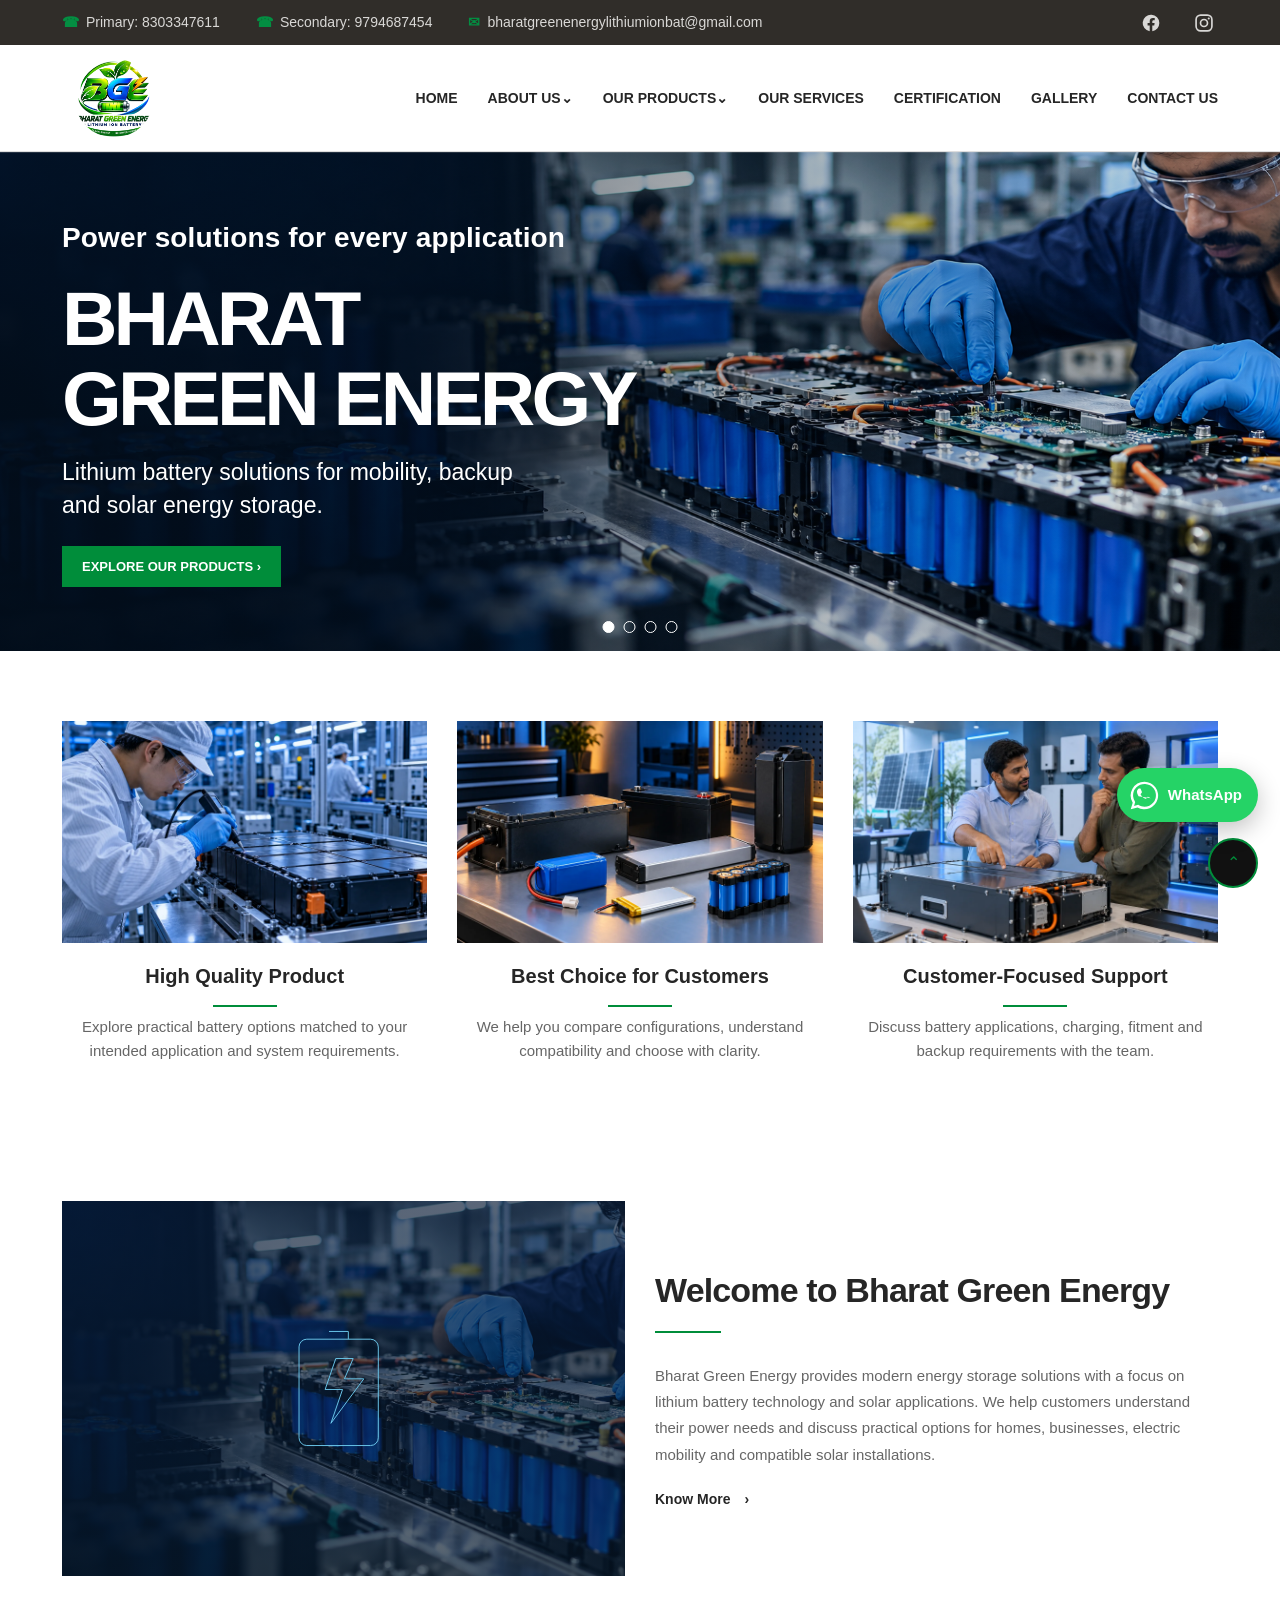
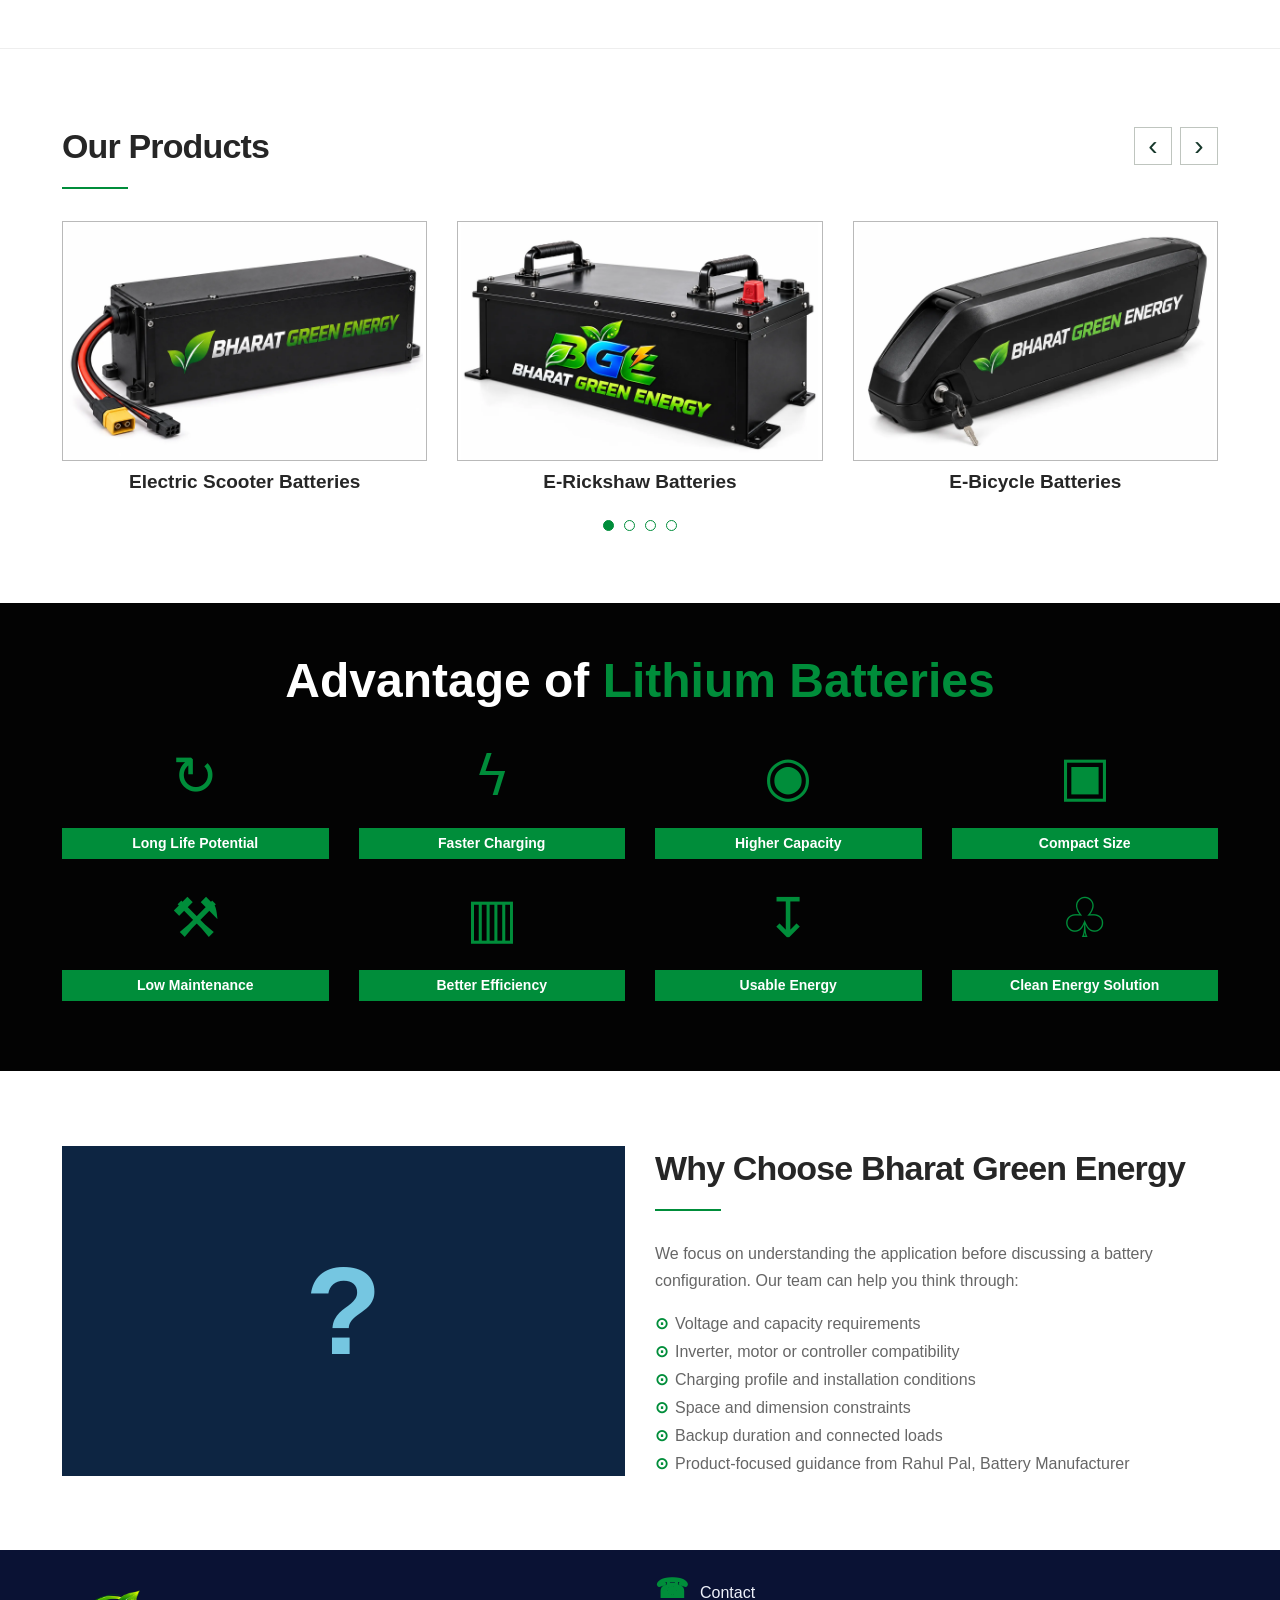
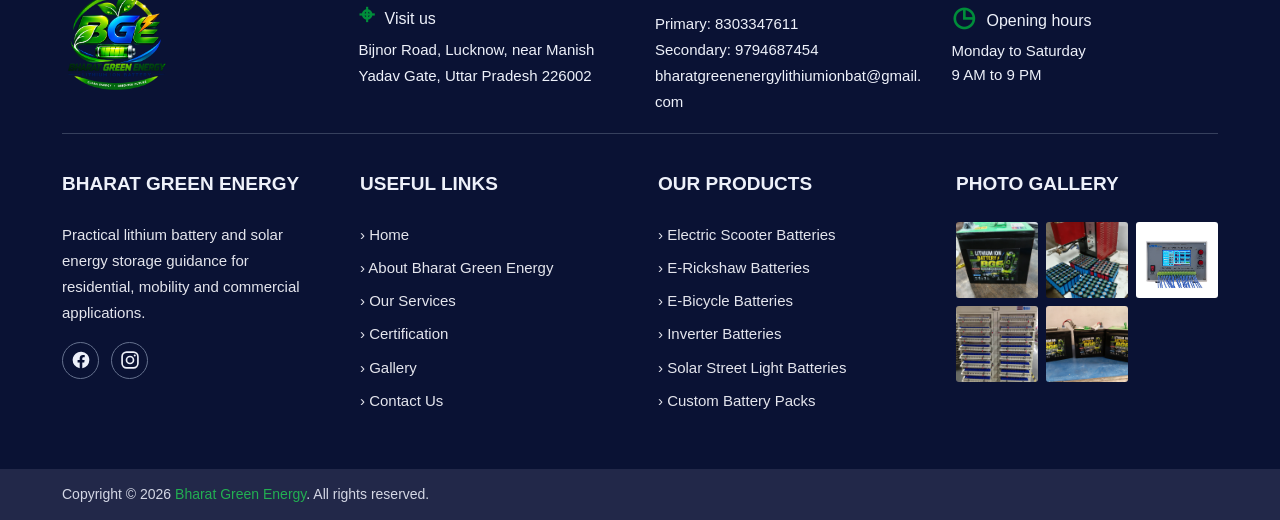
==== index.html @ b78f9e25 "Initial website upload" ====
<!doctype html><html lang="en"><head><meta charset="utf-8"><meta name="viewport" content="width=device-width,initial-scale=1"><meta name="description" content="Bharat Green Energy lithium battery applications and solar energy storage enquiries."><title>Home | Bharat Green Energy</title><link rel="stylesheet" href="style.css"><link rel="icon" href="favicon.ico" sizes="any"><link rel="icon" type="image/png" sizes="64x64" href="assets/favicon.png"><link rel="apple-touch-icon" href="assets/favicon.png"></head><body><header id="top"><div class="topbar"><div class="wrap"><div class="contact-mini"><a href="tel:+918303347611"><b>☎</b>Primary: 8303347611</a><a href="tel:+919794687454"><b>☎</b>Secondary: 9794687454</a><a href="mailto:bharatgreenenergylithiumionbat@gmail.com"><b>✉</b>bharatgreenenergylithiumionbat@gmail.com</a></div><div class="social"><a href="https://www.facebook.com/share/18KfhfePfn/" target="_blank" rel="noopener noreferrer" aria-label="Bharat Green Energy on Facebook"><svg viewBox="0 0 24 24" aria-hidden="true"><path fill="currentColor" d="M22 12a10 10 0 1 0-11.56 9.88v-6.99H7.9V12h2.54V9.8c0-2.5 1.5-3.89 3.77-3.89 1.1 0 2.25.2 2.25.2v2.47h-1.27c-1.25 0-1.64.77-1.64 1.57V12h2.79l-.45 2.89h-2.34v6.99A10 10 0 0 0 22 12Z"/></svg></a><a href="https://www.instagram.com/bharatgreenenergybatterys?stkn=cHMzb2tzNDg3MjN2" target="_blank" rel="noopener noreferrer" aria-label="Bharat Green Energy on Instagram"><svg viewBox="0 0 24 24" aria-hidden="true"><rect x="2.5" y="2.5" width="19" height="19" rx="5.5" fill="none" stroke="currentColor" stroke-width="2"/><circle cx="12" cy="12" r="4.2" fill="none" stroke="currentColor" stroke-width="2"/><circle cx="17.7" cy="6.5" r="1.25" fill="currentColor"/></svg></a></div></div></div><div class="masthead"><div class="wrap"><a class="brand" href="index.html" aria-label="Bharat Green Energy home"><img class="brand-logo" src="assets/bharat-green-energy-logo-transparent.png" alt="Bharat Green Energy logo"></a><button class="menu-toggle" type="button" aria-label="Open menu" aria-controls="mobile-drawer" aria-expanded="false"><span aria-hidden="true">☰</span></button><nav class="nav" aria-label="Main navigation"><a href="index.html">HOME</a><div class="dropdown"><a href="about.html">ABOUT US⌄</a><div class="dropdown-menu"><a href="about.html">About Bharat Green Energy</a><a href="about.html#mission">Mission & Vision</a><a href="about.html#team">Our Team</a></div></div><div class="dropdown"><a href="index.html#products">OUR PRODUCTS⌄</a><div class="dropdown-menu"><a href="product.html?item=electric-scooter">Electric Scooter Batteries</a><a href="product.html?item=e-rickshaw">E-Rickshaw Batteries</a><a href="product.html?item=e-bicycle">E-Bicycle Batteries</a><a href="product.html?item=inverter">Inverter Batteries</a><a href="product.html?item=solar-street-light">Solar Street Light Batteries</a><a href="product.html?item=custom">Custom Battery Packs</a></div></div><a href="services.html">OUR SERVICES</a><a href="certification.html">CERTIFICATION</a><a href="gallery.html">GALLERY</a><a href="contact.html">CONTACT US</a></nav></div></div><div class="menu-backdrop" aria-hidden="true"></div><aside class="mobile-drawer" id="mobile-drawer" aria-label="Mobile navigation" aria-hidden="true"><div class="drawer-head"><a href="index.html" aria-label="Bharat Green Energy home"><img src="assets/bharat-green-energy-logo-transparent.png" alt="Bharat Green Energy logo"></a><button class="drawer-close" type="button" aria-label="Close menu">×</button></div><nav class="drawer-nav" aria-label="Mobile menu"><a href="index.html">Home</a><div class="drawer-group"><button type="button" class="drawer-expand" aria-expanded="false" aria-controls="drawer-about">About Us<span aria-hidden="true">›</span></button><div class="drawer-submenu" id="drawer-about" hidden><a href="about.html">About Bharat Green Energy</a><a href="about.html#mission">Mission &amp; Vision</a><a href="about.html#team">Our Team</a></div></div><div class="drawer-group"><button type="button" class="drawer-expand" aria-expanded="false" aria-controls="drawer-products">Our Products<span aria-hidden="true">›</span></button><div class="drawer-submenu" id="drawer-products" hidden><a href="index.html#products">View All Products</a><a href="product.html?item=electric-scooter">Electric Scooter Batteries</a><a href="product.html?item=e-rickshaw">E-Rickshaw Batteries</a><a href="product.html?item=e-bicycle">E-Bicycle Batteries</a><a href="product.html?item=inverter">Inverter Batteries</a><a href="product.html?item=solar-street-light">Solar Street Light Batteries</a><a href="product.html?item=custom">Custom Battery Packs</a></div></div><a href="services.html">Our Services</a><a href="certification.html">Certification</a><a href="gallery.html">Gallery</a><a href="contact.html">Contact Us</a></nav></aside></header><section class="hero" aria-label="Battery solutions"><div class="hero-images" aria-hidden="true"><div class="hero-image active" style="background-image:url('assets/battery-workshop.png')"></div><div class="hero-image" style="background-image:url('assets/hero-manufacturing.webp')"></div><div class="hero-image" style="background-image:url('assets/hero-mobility.webp')"></div><div class="hero-image" style="background-image:url('assets/hero-solar.webp')"></div></div><div class="wrap"><div class="hero-copy"><div class="hero-kicker">Power solutions for every application</div><h1>BHARAT<br>GREEN ENERGY</h1><p>Lithium battery solutions for mobility, backup and solar energy storage.</p><a class="hero-cta" href="#products">EXPLORE OUR PRODUCTS ›</a></div></div><div class="slide-dots"><button class="active" aria-label="Slide one"></button><button aria-label="Slide two"></button><button aria-label="Slide three"></button><button aria-label="Slide four"></button></div></section><section class="wrap trust-grid"><article class="trust-card"><div class="trust-image"><img src="assets/trust-quality.webp" alt="Illustrative battery quality inspection scene" loading="lazy"></div><h2>High Quality Product</h2><p>Explore practical battery options matched to your intended application and system requirements.</p></article><article class="trust-card"><div class="trust-image"><img src="assets/trust-choice.webp" alt="Illustrative range of lithium battery options" loading="lazy"></div><h2>Best Choice for Customers</h2><p>We help you compare configurations, understand compatibility and choose with clarity.</p></article><article class="trust-card"><div class="trust-image"><img src="assets/trust-support.webp" alt="Illustrative customer discussing battery requirements" loading="lazy"></div><h2>Customer-Focused Support</h2><p>Discuss battery applications, charging, fitment and backup requirements with the team.</p></article></section><section class="section"><div class="wrap intro"><div class="intro-photo" aria-label="Battery technology illustration"><svg viewBox="0 0 150 150"><rect x="29" y="24" width="82" height="110" rx="8"/><path d="M60 16h20v8M67 44l-11 32h18l-12 35 34-46H76l9-21z"/></svg></div><div><h2 class="rule">Welcome to Bharat Green Energy</h2><p>Bharat Green Energy provides modern energy storage solutions with a focus on lithium battery technology and solar applications. We help customers understand their power needs and discuss practical options for homes, businesses, electric mobility and compatible solar installations.</p><a class="text-link" href="about.html">Know More　›</a></div></div></section><section class="section product-section" id="products"><div class="wrap"><div class="product-heading"><h2 class="section-title rule">Our Products</h2><div class="product-controls"><button class="product-prev" type="button" aria-label="Previous products">‹</button><button class="product-next" type="button" aria-label="Next products">›</button></div></div><div class="product-viewport" aria-label="Bharat Green Energy product carousel"><div class="product-track"><a class="product-card" href="product.html?item=electric-scooter"><div class="product-photo"><img src="assets/product-scooter.webp" alt="Bharat Green Energy labelled electric scooter batteries product mockup" loading="lazy"></div><h3>Electric Scooter Batteries</h3></a><a class="product-card" href="product.html?item=e-rickshaw"><div class="product-photo"><img src="assets/product-rickshaw.webp" alt="Bharat Green Energy labelled e-rickshaw batteries product mockup" loading="lazy"></div><h3>E-Rickshaw Batteries</h3></a><a class="product-card" href="product.html?item=e-bicycle"><div class="product-photo"><img src="assets/product-bicycle.webp" alt="Bharat Green Energy labelled e-bicycle batteries product mockup" loading="lazy"></div><h3>E-Bicycle Batteries</h3></a><a class="product-card" href="product.html?item=inverter"><div class="product-photo"><img src="assets/product-inverter.webp" alt="Bharat Green Energy labelled inverter batteries product mockup" loading="lazy"></div><h3>Inverter Batteries</h3></a><a class="product-card" href="product.html?item=solar-street-light"><div class="product-photo"><img src="assets/product-street-light.webp" alt="Bharat Green Energy labelled solar street light batteries product mockup" loading="lazy"></div><h3>Solar Street Light Batteries</h3></a><a class="product-card" href="product.html?item=custom"><div class="product-photo"><img src="assets/product-custom.webp" alt="Bharat Green Energy labelled custom battery packs product mockup" loading="lazy"></div><h3>Custom Battery Packs</h3></a></div></div><div class="product-dots" aria-label="Choose product slide"></div></div></section><section class="advantage"><div class="wrap"><h2>Advantage of <span>Lithium Batteries</span></h2><div class="adv-grid"><div><div class="adv-icon">↻</div><div class="adv-label">Long Life Potential</div></div><div><div class="adv-icon">ϟ</div><div class="adv-label">Faster Charging</div></div><div><div class="adv-icon">◉</div><div class="adv-label">Higher Capacity</div></div><div><div class="adv-icon">▣</div><div class="adv-label">Compact Size</div></div><div><div class="adv-icon">⚒</div><div class="adv-label">Low Maintenance</div></div><div><div class="adv-icon">▥</div><div class="adv-label">Better Efficiency</div></div><div><div class="adv-icon">↧</div><div class="adv-label">Usable Energy</div></div><div><div class="adv-icon">♧</div><div class="adv-label">Clean Energy Solution</div></div></div></div></section><section class="section"><div class="wrap why"><div class="why-visual">?</div><div><h2 class="section-title rule">Why Choose Bharat Green Energy</h2><p>We focus on understanding the application before discussing a battery configuration. Our team can help you think through:</p><ul class="checks"><li>Voltage and capacity requirements</li><li>Inverter, motor or controller compatibility</li><li>Charging profile and installation conditions</li><li>Space and dimension constraints</li><li>Backup duration and connected loads</li><li>Product-focused guidance from Rahul Pal, Battery Manufacturer</li></ul></div></div></section><footer class="footer"><div class="wrap footer-info"><div><a class="brand" href="index.html"><img class="brand-logo" src="assets/bharat-green-energy-logo-transparent.png" alt="Bharat Green Energy logo"></a></div><div><b>⌖</b>Visit us <span><a href="https://maps.app.goo.gl/enoF5jW4psgScYXw9?g_st=aw" target="_blank" rel="noopener noreferrer" aria-label="Open our address in Google Maps">Bijnor Road, Lucknow, near Manish Yadav Gate, Uttar Pradesh 226002</a></span></div><div><b>☎</b>Contact <span><a href="tel:+918303347611">Primary: 8303347611</a><br><a href="tel:+919794687454">Secondary: 9794687454</a><br><a href="mailto:bharatgreenenergylithiumionbat@gmail.com">bharatgreenenergylithiumionbat@gmail.com</a></span></div><div><b>◷</b>Opening hours <span>Monday to Saturday<br>9 AM to 9 PM</span></div></div><div class="wrap footer-main"><div><h3>BHARAT GREEN ENERGY</h3><p>Practical lithium battery and solar energy storage guidance for residential, mobility and commercial applications.</p><div class="footer-social"><a href="https://www.facebook.com/share/18KfhfePfn/" target="_blank" rel="noopener noreferrer" aria-label="Bharat Green Energy on Facebook"><svg viewBox="0 0 24 24" aria-hidden="true"><path fill="currentColor" d="M22 12a10 10 0 1 0-11.56 9.88v-6.99H7.9V12h2.54V9.8c0-2.5 1.5-3.89 3.77-3.89 1.1 0 2.25.2 2.25.2v2.47h-1.27c-1.25 0-1.64.77-1.64 1.57V12h2.79l-.45 2.89h-2.34v6.99A10 10 0 0 0 22 12Z"/></svg></a><a href="https://www.instagram.com/bharatgreenenergybatterys?stkn=cHMzb2tzNDg3MjN2" target="_blank" rel="noopener noreferrer" aria-label="Bharat Green Energy on Instagram"><svg viewBox="0 0 24 24" aria-hidden="true"><rect x="2.5" y="2.5" width="19" height="19" rx="5.5" fill="none" stroke="currentColor" stroke-width="2"/><circle cx="12" cy="12" r="4.2" fill="none" stroke="currentColor" stroke-width="2"/><circle cx="17.7" cy="6.5" r="1.25" fill="currentColor"/></svg></a></div></div><div><h3>USEFUL LINKS</h3><ul><li><a href="index.html">› Home</a></li><li><a href="about.html">› About Bharat Green Energy</a></li><li><a href="services.html">› Our Services</a></li><li><a href="certification.html">› Certification</a></li><li><a href="gallery.html">› Gallery</a></li><li><a href="contact.html">› Contact Us</a></li></ul></div><div><h3>OUR PRODUCTS</h3><ul><li><a href="product.html?item=electric-scooter">› Electric Scooter Batteries</a></li><li><a href="product.html?item=e-rickshaw">› E-Rickshaw Batteries</a></li><li><a href="product.html?item=e-bicycle">› E-Bicycle Batteries</a></li><li><a href="product.html?item=inverter">› Inverter Batteries</a></li><li><a href="product.html?item=solar-street-light">› Solar Street Light Batteries</a></li><li><a href="product.html?item=custom">› Custom Battery Packs</a></li></ul></div><div><h3>PHOTO GALLERY</h3><div class="thumb-grid"><a href="gallery.html" aria-label="View Bharat Green Energy battery pack in the gallery"><img src="assets/bge-branded-battery-pack.jpg" alt="Bharat Green Energy battery pack" loading="lazy"></a><a href="gallery.html" aria-label="View Battery cell assembly in the gallery"><img src="assets/battery-cell-assembly.jpg" alt="Battery cell assembly" loading="lazy"></a><a href="gallery.html" aria-label="View Automatic cell equalizer in the gallery"><img src="assets/automatic-cell-equalizer.jpg" alt="Automatic cell equalizer" loading="lazy"></a><a href="gallery.html" aria-label="View Battery cell testing cabinet in the gallery"><img src="assets/cell-testing-cabinet.jpg" alt="Battery cell testing cabinet" loading="lazy"></a><a href="gallery.html" aria-label="View Bharat Green Energy battery range in the gallery"><img src="assets/bge-battery-range.jpg" alt="Bharat Green Energy battery range" loading="lazy"></a></div></div></div><div class="copyright"><div class="wrap">Copyright © 2026 <span style="color:#22af52">Bharat Green Energy</span>. All rights reserved.</div></div></footer><a class="whatsapp-float" href="https://wa.me/918303347611?text=Hello%20Bharat%20Green%20Energy%2C%20I%20would%20like%20help%20with%20a%20lithium%20battery%20solution." aria-label="Chat with Bharat Green Energy on WhatsApp" target="_blank" rel="noopener noreferrer"><svg viewBox="0 0 32 32" aria-hidden="true"><path fill="currentColor" d="M16 .8A15.2 15.2 0 0 0 3 23.9L.8 31.2l7.5-2A15.2 15.2 0 1 0 16 .8Zm0 27.6c-2.3 0-4.5-.6-6.5-1.8l-.5-.3-4.5 1.2 1.2-4.4-.3-.5A12.6 12.6 0 1 1 16 28.4Zm6.9-9.5c-.4-.2-2.3-1.1-2.7-1.3-.4-.1-.7-.2-1 .2-.3.4-1.1 1.3-1.4 1.6-.3.3-.5.3-.9.1-.4-.2-1.6-.6-3-1.9-1.1-1-1.9-2.2-2.1-2.6-.2-.4 0-.6.2-.8l.7-.9.4-.7c.1-.3 0-.5 0-.7l-1.2-2.9c-.3-.7-.6-.6-.9-.6h-.8c-.3 0-.7.1-1.1.5s-1.4 1.4-1.4 3.3 1.5 3.8 1.7 4.6 4.7 5.4c1.3.4 2.3.6 3.1.5 1.3-.1 2.3-1 2.6-1.9.3-.9.3-1.7.2-1.9-.1-.2-.3-.3-.7-.5Z"/></svg><span>WhatsApp</span></a><button class="backtop" aria-label="Back to top" onclick="window.scrollTo({top:0,behavior:'smooth'})">⌃</button><script src="script.js"></script></body></html>
---- style.css ----
:root{--green:#008d3a;--navy:#10183e;--ink:#262626;--muted:#646464;--max:1156px}*{box-sizing:border-box}html{scroll-behavior:smooth}body{margin:0;color:var(--ink);font:16px/1.63 Arial,Helvetica,sans-serif;background:#fff}a{color:inherit;text-decoration:none}button,input,textarea,select{font:inherit}.wrap{width:min(var(--max),calc(100% - 42px));margin:auto}.topbar{height:42px;background:#302d29;color:#d9d8d6;font-size:14px}.topbar .wrap{height:100%;display:flex;align-items:center;justify-content:space-between}.topbar .contact-mini{display:flex;gap:36px}.topbar b{color:#038e42;margin-right:7px}.social{display:flex;gap:24px;font-size:13px;font-weight:bold}.masthead{position:sticky;top:0;z-index:30;background:#fff;box-shadow:0 1px 1px #ddd}.masthead .wrap{height:80px;display:flex;align-items:center;justify-content:space-between;gap:25px}.brand{width:145px;display:flex;align-items:center;gap:5px;line-height:1}.brand-symbol{font-weight:900;font-size:48px;letter-spacing:-.17em;color:#078e3c;transform:skew(-12deg)}.brand-text{font-size:11px;font-weight:900;letter-spacing:-.035em;text-transform:uppercase;color:#17382b}.brand-text small{display:block;letter-spacing:.11em;color:#078e3c;font-size:7px;margin-top:5px}.nav{display:flex;align-items:center;gap:30px;font-weight:800;font-size:14px;white-space:nowrap}.nav>a,.dropdown>a{transition:color .2s}.nav>a:hover,.dropdown:hover>a,.nav .active{color:var(--green)}.dropdown{position:relative;height:80px;display:flex;align-items:center}.dropdown-menu{display:none;position:absolute;top:80px;left:0;min-width:235px;padding:8px 0;background:#fff;box-shadow:0 14px 35px #0002;border-top:3px solid var(--green)}.dropdown:hover .dropdown-menu,.dropdown:focus-within .dropdown-menu{display:block}.dropdown-menu a{display:block;padding:8px 16px;font-size:13px;font-weight:600}.dropdown-menu a:hover{background:#f1f7f2;color:var(--green)}.menu-toggle{display:none;background:none;border:0;font-size:26px;cursor:pointer}.hero{height:500px;position:relative;background:#091b33;color:#fff;overflow:hidden}.hero:before{content:"";position:absolute;inset:0;background:linear-gradient(90deg,rgba(9,13,37,.38),transparent 75%)}.hero .wrap{position:relative;height:100%;display:flex;align-items:center}.hero-copy{max-width:650px;padding:20px 0}.hero-kicker{font-size:28px;font-weight:700;letter-spacing:.005em}.hero h1{font-size:clamp(56px,7vw,100px);line-height:.98;letter-spacing:-.05em;margin:18px 0;color:#70c6f3;text-transform:uppercase;font-weight:900}.hero p{font-size:23px;line-height:1.4;max-width:460px;margin:12px 0 25px}.hero-cta,.link-btn{display:inline-block;background:var(--green);color:#fff;padding:10px 20px;font-size:13px;font-weight:700}.hero-cta:hover,.link-btn:hover{background:#006d30}.slide-dots{position:absolute;bottom:18px;left:50%;transform:translateX(-50%);display:flex;gap:9px}.slide-dots button{width:10px;height:10px;border:1px solid white;border-radius:50%;background:transparent;cursor:pointer;padding:0}.slide-dots button.active{background:#fff}.trust-grid{display:grid;grid-template-columns:repeat(3,1fr);gap:30px;padding:70px 0 65px}.trust-card{text-align:center}.trust-image{height:222px;display:grid;place-items:center;overflow:hidden;position:relative;background:#08163b;color:#59c8eb}.trust-image::before{content:"";position:absolute;inset:0;background:radial-gradient(circle at 50% 50%,#2774a0,#060c29 72%)}.trust-image svg{position:relative;width:94px;height:94px;stroke:#83dcf0;fill:none;stroke-width:1.4}.trust-card:nth-child(2) .trust-image{background:#191a2c}.trust-card:nth-child(2) .trust-image::before{background:radial-gradient(circle,#604d1b,#111522 74%)}.trust-card:nth-child(2) .trust-image svg{stroke:#e8c363}.trust-card:nth-child(3) .trust-image::before{background:radial-gradient(circle,#255d87,#071c3d 73%)}.trust-card h2{font-size:20px;margin:20px 0 8px;line-height:1.3}.trust-card p{font-size:15px;color:#666;margin:0 auto;max-width:335px}.section{padding:72px 0}.intro{display:grid;grid-template-columns:1fr 1fr;align-items:center;gap:30px}.intro-photo{min-height:375px;background:linear-gradient(#081a35aa,#07182aaa),url('assets/battery-workshop.png') 70% center/cover;display:grid;place-items:center;color:#b7e4ff}.intro-photo svg{width:145px;height:145px;stroke:#6bc8ec;stroke-width:1;fill:none}.intro h2,.section-title{font-size:34px;line-height:1.5;margin:0 0 30px;font-weight:800;letter-spacing:-.025em}.rule:after{content:"";display:block;width:66px;height:2px;background:var(--green);margin-top:15px}.intro p{color:#666;margin:0 0 18px;font-size:15px;line-height:1.75}.text-link{font-size:14px;font-weight:700}.text-link:hover{color:var(--green)}.product-section{border-top:1px solid #eee}.product-grid{display:grid;grid-template-columns:repeat(3,1fr);gap:28px 30px}.product-card{text-align:center}.product-art{height:230px;border:2px solid #bbb;background:#f8f9fa;display:grid;place-items:center;overflow:hidden;position:relative}.product-art:before{content:"";position:absolute;inset:0;background:radial-gradient(circle at 50% 40%,#fff 24%,#e8e9eb)}.pack{position:relative;width:145px;height:138px;background:linear-gradient(120deg,#262f2b,#070b09 60%,#3d4940);border-radius:10px 10px 5px 5px;box-shadow:18px 19px 21px #0004;transform:rotate(-4deg)}.pack:before{content:"";position:absolute;top:-15px;left:17px;width:25px;height:14px;background:#bf3a32;border-radius:4px}.pack:after{content:"";position:absolute;top:-15px;right:17px;width:25px;height:14px;background:#222;border-radius:4px}.pack-label{position:absolute;top:43px;left:15px;right:15px;background:#121d15;border:1px solid #128c3d;padding:5px;text-align:left;color:#fff;font-size:15px;font-weight:bold}.pack-label small{display:block;color:#5adc85;font-size:8px;letter-spacing:.1em}.product-card:nth-child(2) .pack{width:180px;height:123px}.product-card:nth-child(3) .pack{width:95px;height:170px;border-radius:25px 25px 8px 8px}.product-card:nth-child(4) .pack{width:155px;height:125px}.product-card:nth-child(5) .pack{width:135px;height:110px}.product-card:nth-child(6) .pack{width:170px;height:135px}.product-card h3{font-size:19px;margin:6px 0 0;line-height:1.4}.product-card:hover h3{color:var(--green)}.product-card:hover .pack{transform:rotate(0) scale(1.04)}.advantage{background:#030303;color:#fff;text-align:center;padding:48px 0 70px}.advantage h2{font-size:48px;line-height:1.25;margin:0 0 38px}.advantage h2 span{color:var(--green)}.adv-grid{display:grid;grid-template-columns:repeat(4,1fr);gap:32px 30px}.adv-icon{font-size:55px;line-height:1;color:#008d3a;margin-bottom:24px}.adv-label{background:#008d3a;color:white;line-height:31px;font-size:14px;font-weight:bold}.why{display:grid;grid-template-columns:1fr 1fr;gap:30px;align-items:center}.why-visual{height:330px;display:grid;place-items:center;background:#0d2542;color:#75c6e1;font-size:125px;font-weight:bold}.why p{color:#666;margin-top:0}.checks{list-style:none;padding:0;margin:0}.checks li{color:#666;line-height:1.75}.checks li:before{content:'⊙';color:var(--green);font-weight:900;margin-right:7px}.footer{background:#0a1234;color:#eef1fa}.footer-info{display:grid;grid-template-columns:repeat(4,1fr);gap:30px;padding:17px 0;border-bottom:1px solid #36405d;align-items:center}.footer-info b{color:var(--green);font-size:27px;margin-right:11px}.footer-info span{display:block;font-size:15px}.footer-main{display:grid;grid-template-columns:repeat(4,1fr);gap:36px;padding:35px 0 48px}.footer h3{font-size:19px;margin:0 0 22px}.footer p,.footer a,.footer li{font-size:15px;line-height:1.75;color:#e4e5ed}.footer ul{padding:0;list-style:none;margin:0}.footer li{margin-bottom:7px}.footer a:hover{color:#16b458}.thumb-grid{display:grid;grid-template-columns:repeat(3,1fr);gap:8px}.thumb{height:62px;background:linear-gradient(135deg,#103b6b,#255779 50%,#0d1d38);display:grid;place-items:center;color:#62b6d8;font-size:25px}.copyright{background:#222849;color:#d4d7e5;padding:14px 0;font-size:14px}.whatsapp{position:fixed;right:21px;bottom:65px;background:#26c963;color:white;width:58px;height:58px;display:grid;place-items:center;border-radius:50%;z-index:20;box-shadow:0 3px 12px #0003;font-size:31px}.whatsapp[aria-disabled=true]{cursor:default;opacity:.85}.backtop{position:fixed;right:22px;bottom:12px;border:2px solid var(--green);background:#111;color:var(--green);border-radius:50%;width:50px;height:50px;z-index:20;cursor:pointer}.page-banner{background:#10183e;color:white;padding:68px 0}.page-banner h1{margin:0;font-size:42px}.page-banner p{margin:4px 0}.detail-grid{display:grid;grid-template-columns:1fr 1fr;gap:45px;align-items:center}.detail-grid .product-art{height:370px}.form{display:grid;gap:15px;max-width:650px}.form input,.form select,.form textarea{padding:11px;border:1px solid #ccc;width:100%}.form button{border:0;cursor:pointer;width:max-content}.form-note{font-size:13px;color:#666}.gallery-grid{display:grid;grid-template-columns:repeat(3,1fr);gap:22px}.gallery-grid .product-art{height:230px}.service-grid{display:grid;grid-template-columns:repeat(3,1fr);gap:24px}.service-grid article{border:1px solid #ddd;padding:24px}.service-grid b{color:var(--green);font-size:32px}.service-grid h2{font-size:21px}.mobile-nav{display:none}@media(max-width:1050px){.nav{gap:15px;font-size:12px}.brand{width:110px}.wrap{width:min(var(--max),calc(100% - 32px))}}@media(max-width:760px){.topbar{height:auto;padding:7px 0}.topbar .contact-mini{gap:8px;display:block}.topbar .social{display:none}.masthead .wrap{height:72px}.menu-toggle{display:block}.nav{display:none;position:absolute;top:72px;left:0;right:0;background:#fff;padding:15px 22px;flex-direction:column;align-items:stretch;gap:0;box-shadow:0 10px 20px #0002}.nav.open{display:flex}.nav>a,.dropdown>a{display:block;padding:9px 0}.dropdown{height:auto;display:block}.dropdown-menu{position:static;display:block;box-shadow:none;border:0;padding:0 0 0 15px}.dropdown-menu a{padding:5px}.hero{height:470px}.hero-kicker{font-size:20px}.hero p{font-size:18px}.trust-grid,.product-grid,.adv-grid,.footer-main,.footer-info,.gallery-grid,.service-grid{grid-template-columns:repeat(2,1fr)}.intro,.why,.detail-grid{grid-template-columns:1fr}.advantage h2{font-size:34px}.footer-main{gap:30px}.section{padding:50px 0}}@media(max-width:520px){.hero{height:490px;background-position:57%}.hero:before{background:linear-gradient(90deg,#091325bb,#09132544)}.hero h1{font-size:52px}.trust-grid,.product-grid,.adv-grid,.footer-main,.footer-info,.gallery-grid,.service-grid{grid-template-columns:1fr}.product-art{height:250px}.adv-grid{gap:25px}.footer-info{gap:10px}.footer-main{gap:25px}.section-title,.intro h2{font-size:27px}.why-visual{height:240px}.intro-photo{min-height:270px}}
/* Six product photographs share one generated catalog sheet. */
.product-card .product-art,.gallery-grid .product-art{background-image:url('assets/battery-catalog.png');background-size:300% 200%;background-repeat:no-repeat}.product-card .product-art:before,.gallery-grid .product-art:before{display:none}.product-card .pack,.gallery-grid .pack{display:none}.product-card:nth-child(1) .product-art{background-position:0% 0%}.product-card:nth-child(2) .product-art{background-position:50% 0%}.product-card:nth-child(3) .product-art{background-position:100% 0%}.product-card:nth-child(4) .product-art{background-position:0% 100%}.product-card:nth-child(5) .product-art{background-position:50% 100%}.product-card:nth-child(6) .product-art{background-position:100% 100%}.detail-grid .product-art{background-image:url('assets/battery-catalog.png');background-size:300% 200%;background-repeat:no-repeat;background-position:0 0}.detail-grid .product-art:before,.detail-grid .pack{display:none}.detail-grid .product-art[data-item='e-rickshaw']{background-position:50% 0}.detail-grid .product-art[data-item='e-bicycle']{background-position:100% 0}.detail-grid .product-art[data-item='inverter']{background-position:0 100%}.detail-grid .product-art[data-item='solar-street-light']{background-position:50% 100%}.detail-grid .product-art[data-item='custom']{background-position:100% 100%}
.product-media .view-toggle{margin-top:12px;border:1px solid var(--green);background:white;color:var(--green);padding:10px 18px;font-size:12px;font-weight:bold;cursor:pointer}.three-stage{margin-top:12px;height:370px;background:radial-gradient(circle,#b8d5c4,#11261c);perspective:900px;overflow:hidden;position:relative;place-items:center}.three-stage:not([hidden]){display:grid}.three-float{animation:threeFloat 4s ease-in-out infinite}.three-pack{width:180px;height:230px;position:relative;transform-style:preserve-3d;touch-action:none;cursor:grab}.three-front,.three-back,.three-left,.three-right,.three-top,.three-bottom{position:absolute;background:linear-gradient(125deg,#38433b,#101713 65%,#2c372e);border:1px solid #506055;backface-visibility:hidden}.three-front,.three-back{inset:0;border-radius:9px;display:flex;justify-content:center;flex-direction:column;align-items:center;color:white;font-size:23px;font-weight:bold}.three-front{transform:translateZ(30px)}.three-back{transform:rotateY(180deg) translateZ(30px)}.three-front small,.three-back small{font-size:8px;color:#7cd39b;letter-spacing:.1em;margin-top:12px}.three-left,.three-right{top:0;left:60px;width:60px;height:230px}.three-left{transform:rotateY(-90deg) translateZ(90px)}.three-right{transform:rotateY(90deg) translateZ(90px)}.three-top,.three-bottom{top:85px;left:0;width:180px;height:60px}.three-top{transform:rotateX(90deg) translateZ(115px)}.three-bottom{transform:rotateX(-90deg) translateZ(115px)}@keyframes threeFloat{50%{translate:0 -13px}}@media(prefers-reduced-motion:reduce){.three-float{animation:none}}

/* Brand and four-image homepage carousel */
.masthead .wrap{height:106px}.brand{width:104px;flex:none;display:block;line-height:0}.brand-logo{display:block;width:100%;height:94px;object-fit:contain}.footer .brand{width:108px;background:#fff;border-radius:3px;padding:3px}.footer .brand-logo{height:102px}.dropdown{height:106px}.dropdown-menu{top:106px}.hero-images,.hero-image{position:absolute;inset:0}.hero-image{background-position:center;background-size:cover;opacity:0;transition:opacity 1s ease-in-out}.hero-image.active{opacity:1}.hero:before{z-index:1;background:linear-gradient(90deg,rgba(3,13,25,.72),rgba(3,13,25,.3) 62%,rgba(3,13,25,.08))}.hero .wrap,.slide-dots{z-index:2}.hero h1{font-size:clamp(48px,6vw,78px);line-height:1.04;color:#fff;max-width:760px}.slide-dots button{width:12px;height:12px}.slide-dots button:focus-visible{outline:3px solid #fff;outline-offset:4px}@media(max-width:900px){.masthead .wrap{height:84px}.brand{width:78px}.brand-logo{height:76px}.dropdown{height:auto}.dropdown-menu{top:100%}}@media(max-width:600px){.hero{height:520px}.hero h1{font-size:clamp(43px,12vw,62px)}.hero-kicker{font-size:20px}.hero p{font-size:18px}.hero-image{background-position:62% center}}@media(prefers-reduced-motion:reduce){.hero-image{transition:none}}

/* Labelled product photography and automatic carousel */
.product-heading{display:flex;align-items:flex-start;justify-content:space-between;gap:24px}.product-heading .section-title{margin-bottom:32px}.product-controls{display:flex;gap:8px;padding-top:6px}.product-controls button{width:38px;height:38px;border:1px solid #bfc5bf;background:#fff;color:#17382b;font-size:28px;line-height:1;cursor:pointer}.product-controls button:hover,.product-controls button:focus-visible{background:var(--green);border-color:var(--green);color:#fff}.product-viewport{overflow:hidden}.product-track{display:flex;gap:30px;transition:transform .55s ease;will-change:transform}.product-track .product-card{flex:0 0 calc((100% - 60px)/3);min-width:0}.product-photo{height:240px;border:1px solid #b9b9b9;background:#fff;overflow:hidden}.product-photo img{width:100%;height:100%;display:block;object-fit:contain}.product-track .product-card h3{font-size:19px;margin:8px 0 0}.product-dots{display:flex;justify-content:center;gap:10px;margin-top:25px}.product-dots button{width:11px;height:11px;padding:0;border:1px solid var(--green);border-radius:50%;background:#fff;cursor:pointer}.product-dots button.active{background:var(--green)}.product-dots button:focus-visible{outline:3px solid var(--green);outline-offset:3px}.detail-product-photo{height:360px;background:#fff}.detail-product-photo:before{display:none}.detail-product-photo img{position:relative;width:100%;height:100%;object-fit:contain}@media(max-width:900px){.product-track .product-card{flex-basis:calc((100% - 30px)/2)}}@media(max-width:640px){.product-track .product-card{flex-basis:100%}.product-photo{height:260px}.product-heading .section-title{font-size:30px}.detail-product-photo{height:300px}}@media(prefers-reduced-motion:reduce){.product-track{transition:none}}

/* Mobile side drawer inspired by the supplied navigation reference */
.menu-backdrop,.mobile-drawer{display:none}@media(max-width:760px){.masthead .wrap{height:78px}.masthead .brand{width:78px}.menu-toggle{display:grid;place-items:center;width:42px;height:42px;color:#18251d;font-size:25px}.nav,.nav.open{display:none}.menu-backdrop{display:block;position:fixed;inset:0;background:rgba(0,0,0,.55);opacity:0;visibility:hidden;pointer-events:none;transition:opacity .25s,visibility .25s;z-index:90}.menu-backdrop.open{opacity:1;visibility:visible;pointer-events:auto}.mobile-drawer{display:block;position:fixed;top:0;left:0;bottom:0;width:min(280px,84vw);height:100vh;height:100dvh;background:#fff;z-index:91;overflow-y:auto;box-shadow:12px 0 28px #0002;transform:translateX(-105%);visibility:hidden;transition:transform .28s ease,visibility .28s}.mobile-drawer.open{transform:translateX(0);visibility:visible}.drawer-open{overflow:hidden}.drawer-head{height:66px;display:flex;align-items:center;justify-content:space-between;padding:4px 17px 4px 20px}.drawer-head a{display:block;line-height:0}.drawer-head img{display:block;width:54px;height:54px;object-fit:contain}.drawer-close{width:36px;height:36px;border:0;background:transparent;color:#111;font-size:29px;font-weight:300;line-height:1;cursor:pointer}.drawer-nav{display:flex;flex-direction:column;padding:0 0 24px}.drawer-nav>a,.drawer-expand{display:flex;align-items:center;justify-content:space-between;width:100%;min-height:47px;padding:11px 22px;border:0;background:#fff;color:#111;font-size:14px;font-weight:500;text-align:left;line-height:1.4;cursor:pointer}.drawer-nav>a:hover,.drawer-expand:hover,.drawer-nav>a:focus-visible,.drawer-expand:focus-visible{color:var(--green);background:#f6faf7}.drawer-expand span{font-size:22px;font-weight:300;color:#7f8993;transition:transform .2s}.drawer-expand[aria-expanded=true] span{transform:rotate(90deg)}.drawer-submenu{padding:2px 0 8px;background:#f8fbf9}.drawer-submenu[hidden]{display:none}.drawer-submenu a{display:block;padding:10px 18px 10px 36px;font-size:13px;line-height:1.45;color:#34423b}.drawer-submenu a:hover,.drawer-submenu a:focus-visible{color:var(--green);background:#edf7ef}}@media(prefers-reduced-motion:reduce){.mobile-drawer,.menu-backdrop,.drawer-expand span{transition:none}}

/* Keep the compact header free of placeholder contact information. */
@media(max-width:1024px){.topbar{display:none}}

/* Photographic trust cards */
.trust-image{background:#0a1c30}.trust-image::before,.trust-card:nth-child(2) .trust-image::before,.trust-card:nth-child(3) .trust-image::before{display:none}.trust-image img{display:block;width:100%;height:100%;object-fit:cover}.trust-card h2:after{content:"";display:block;width:64px;height:2px;background:var(--green);margin:16px auto 0}

/* About and team pages */
.about-overview{padding:82px 0}.about-layout{display:grid;grid-template-columns:minmax(280px,.88fr) minmax(0,1.35fr);gap:52px;align-items:center}.about-photo{height:460px;overflow:hidden;background:#e8edf0}.about-photo img{display:block;width:100%;height:100%;object-fit:cover}.eyebrow{color:var(--green);font-size:14px;font-weight:800;letter-spacing:.14em;text-transform:uppercase;margin:0 0 12px}.about-copy h2{font-size:clamp(32px,3vw,44px);line-height:1.16;letter-spacing:-.035em;margin:0 0 28px}.about-copy p:not(.eyebrow),.mission-grid p,.team-card-body p:not(.team-role){color:#59616a;font-size:16px;line-height:1.78}.about-copy p:not(.eyebrow){margin:0 0 16px}.mission-section{background:#f6f8f7}.section-heading{margin-bottom:33px}.section-heading .section-title{margin:0}.mission-grid{display:grid;grid-template-columns:repeat(2,minmax(0,1fr));gap:26px}.mission-grid article{background:#fff;border-top:3px solid var(--green);padding:34px 38px 32px;box-shadow:0 12px 35px #10201a0a}.section-number{font-size:13px;font-weight:800;color:var(--green);letter-spacing:.14em}.mission-grid h3{font-size:28px;margin:13px 0 18px;line-height:1.2}.mission-grid p{margin:0 0 16px}.mission-grid p:last-child{margin-bottom:0}.team-section{padding-bottom:96px}.team-grid{display:grid;grid-template-columns:repeat(3,minmax(0,1fr));gap:28px;align-items:stretch}.team-card{border:1px solid #e3e7e5;background:#fff;box-shadow:0 12px 32px #10201a0c}.team-portrait{height:315px;background:#edf1ef;overflow:hidden}.team-portrait img{display:block;width:100%;height:100%;object-fit:cover;object-position:center 26%}.portrait-placeholder{height:100%;display:flex;flex-direction:column;align-items:center;justify-content:center;gap:17px;background:linear-gradient(145deg,#e8f2eb,#d9e7df);color:#2b5c40}.portrait-placeholder span{display:grid;place-items:center;width:100px;height:100px;border:2px solid #76a488;border-radius:50%;font-size:31px;font-weight:800;letter-spacing:.06em}.portrait-placeholder small{font-size:14px}.team-card-body{padding:24px 25px 30px}.team-role{margin:0 0 6px;color:var(--green);font-size:14px;font-weight:800;letter-spacing:.05em;text-transform:uppercase}.team-card h3{font-size:22px;line-height:1.25;margin:0 0 14px}.team-card-body p:not(.team-role){margin:0;font-size:15px}@media(max-width:900px){.about-layout{grid-template-columns:1fr;gap:34px}.about-photo{height:360px}.team-grid{grid-template-columns:repeat(2,minmax(0,1fr))}}@media(max-width:640px){.about-overview{padding:50px 0}.about-photo{height:280px}.mission-grid,.team-grid{grid-template-columns:1fr}.mission-grid article{padding:28px}.team-portrait{height:330px}}
/* Shared interior-page banner, inspired by the supplied blue energy reference. */
.page-banner{position:relative;isolation:isolate;overflow:hidden;min-height:220px;display:grid;place-items:center;text-align:center;color:#fff;padding:0;background:radial-gradient(circle at 73% 50%,rgba(58,185,255,.42),transparent 24%),radial-gradient(circle at 91% 5%,rgba(5,174,245,.28),transparent 20%),linear-gradient(105deg,#064375 0%,#07518b 48%,#053658 100%)}
.page-banner::before{content:"";position:absolute;inset:0;z-index:-1;opacity:.94;background-image:radial-gradient(circle,rgba(151,225,255,.94) 0 2px,transparent 3px),radial-gradient(circle,rgba(70,190,255,.7) 0 3px,transparent 5px),radial-gradient(circle,rgba(220,249,255,.9) 0 1px,transparent 3px),linear-gradient(115deg,transparent 70%,rgba(97,211,255,.62) 70.2%,transparent 70.5%);background-size:67px 53px,113px 71px,41px 83px,100% 100%;background-position:12px 5px,33px 23px,5px 37px,0 0;mask-image:linear-gradient(90deg,transparent 4%,rgba(0,0,0,.15) 35%,#000 68%)}
.page-banner::after{content:"";position:absolute;width:32%;height:280px;right:8%;top:12%;z-index:-1;transform:rotate(-16deg);filter:blur(17px);opacity:.55;border-left:5px solid #7bdcff;border-radius:50%;box-shadow:-12px 0 34px #2bbdff}
.page-banner .wrap{width:100%;padding:34px 20px}.page-banner h1{margin:0;font-size:clamp(2.4rem,4vw,3.5rem);line-height:1.15;font-weight:650;text-shadow:0 2px 16px rgba(0,24,65,.28)}.page-banner p{display:none}
@media(max-width:600px){.page-banner{min-height:170px}.page-banner::after{right:0;width:48%}}

/* Confirmed contact details and linked social channels. */
.topbar a{color:inherit;text-decoration:none}.topbar a:hover,.topbar a:focus-visible{color:#fff}
.social a,.footer-social a{display:inline-flex;align-items:center;justify-content:center;width:29px;height:29px;color:inherit;border-radius:50%;transition:color .2s,transform .2s}
.social svg,.footer-social svg{width:20px;height:20px}.social a:hover,.footer-social a:hover{color:#36baff;transform:translateY(-2px)}
.footer-info a{color:inherit;text-decoration:none;overflow-wrap:anywhere}.footer-info a:hover,.footer-info a:focus-visible{text-decoration:underline;color:#fff}
.footer-social{display:flex;gap:12px;margin-top:14px}.footer-social a{border:1px solid #65718e;width:37px;height:37px}
.contact-details{display:grid;gap:15px;margin:26px 0}.contact-details p{margin:0;line-height:1.6}.contact-details strong{display:block;color:#223e5d}.contact-details a{color:#087942;overflow-wrap:anywhere}.contact-details a:hover{text-decoration:underline}
@media(max-width:1100px){.topbar .contact-mini{gap:14px}.topbar{font-size:12px}}

.real-gallery{background:#f6f8fa}.real-gallery .eyebrow{margin-bottom:10px}.photo-gallery{display:grid;grid-template-columns:repeat(3,minmax(0,1fr));gap:24px;margin-top:32px}.photo-gallery figure{margin:0;background:white;box-shadow:0 12px 35px rgba(10,35,55,.09);overflow:hidden}.photo-gallery img{display:block;width:100%;height:330px;object-fit:cover;object-position:center}.photo-gallery figcaption{padding:23px 24px 26px}.photo-gallery h3{font-size:20px;line-height:1.25;margin:0 0 9px;color:#193b4b}.photo-gallery p{font-size:15px;line-height:1.65;margin:0;color:#5d6570}@media(max-width:900px){.photo-gallery{grid-template-columns:repeat(2,minmax(0,1fr))}}@media(max-width:640px){.photo-gallery{grid-template-columns:1fr}.photo-gallery img{height:340px}}

.form-field{display:block;font-size:15px;font-weight:600;color:#273b49}.form-field input,.form-field select,.form-field textarea{display:block;margin-top:7px;font:inherit;font-weight:400}.form-note{line-height:1.5}
.whatsapp-float{position:fixed;right:22px;bottom:78px;z-index:30;display:flex;align-items:center;gap:9px;min-height:54px;padding:10px 16px 10px 13px;background:#25d366;color:#fff;border-radius:32px;box-shadow:0 8px 24px rgba(0,0,0,.24);font-size:15px;font-weight:700;text-decoration:none;transition:transform .2s,background .2s}.whatsapp-float svg{width:29px;height:29px}.whatsapp-float:hover{background:#1ba653;transform:translateY(-3px)}.whatsapp-float:focus-visible{outline:3px solid #124c31;outline-offset:3px}@media(max-width:600px){.whatsapp-float{right:16px;bottom:78px;padding:12px;width:56px;height:56px;justify-content:center}.whatsapp-float span{position:absolute;width:1px;height:1px;overflow:hidden;clip-path:inset(50%)}.whatsapp-float svg{width:32px;height:32px}}

.thumb-grid a{display:block;height:76px;overflow:hidden;border-radius:3px}.thumb-grid img{display:block;width:100%;height:100%;object-fit:cover;transition:transform .25s}.thumb-grid a:hover img,.thumb-grid a:focus-visible img{transform:scale(1.08)}.thumb-grid a:focus-visible{outline:2px solid #62b6d8;outline-offset:3px}

.team-contact{margin-top:16px!important}.team-contact a{color:var(--green);font-weight:700}.team-grid{grid-template-columns:repeat(4,minmax(0,1fr))}@media(max-width:1100px){.team-grid{grid-template-columns:repeat(2,minmax(0,1fr))}}@media(max-width:640px){.team-grid{grid-template-columns:1fr}}

.topbar{height:auto;min-height:42px}.topbar .wrap{flex-wrap:wrap;gap:8px;padding-top:8px;padding-bottom:8px}.contact-mini{flex-wrap:wrap;gap:10px 22px}.team-portrait img{object-position:center 30%}@media(max-width:760px){.contact-mini a{display:block;margin:4px 0}}

/* Preserve every portrait’s natural proportions at all screen sizes. */
.team-portrait{height:auto;overflow:visible}.team-portrait img{width:100%;height:auto;object-fit:contain;object-position:center}

/* Circular transparent company logo in header and menu. */
.masthead .brand{width:104px;height:104px;display:flex;align-items:center;justify-content:center;border-radius:50%;background:transparent;overflow:hidden}.masthead .brand-logo{width:100%;height:100%;object-fit:contain;border-radius:50%;background:transparent}.drawer-head img{border-radius:50%;background:transparent}.footer .brand{background:transparent}.footer .brand-logo{object-fit:contain;background:transparent}@media(max-width:900px){.masthead .brand{width:76px;height:76px}}@media(max-width:760px){.masthead .brand{width:70px;height:70px}}

.masthead .brand-logo{padding:12%;}.drawer-head img{object-fit:contain;padding:8%;}
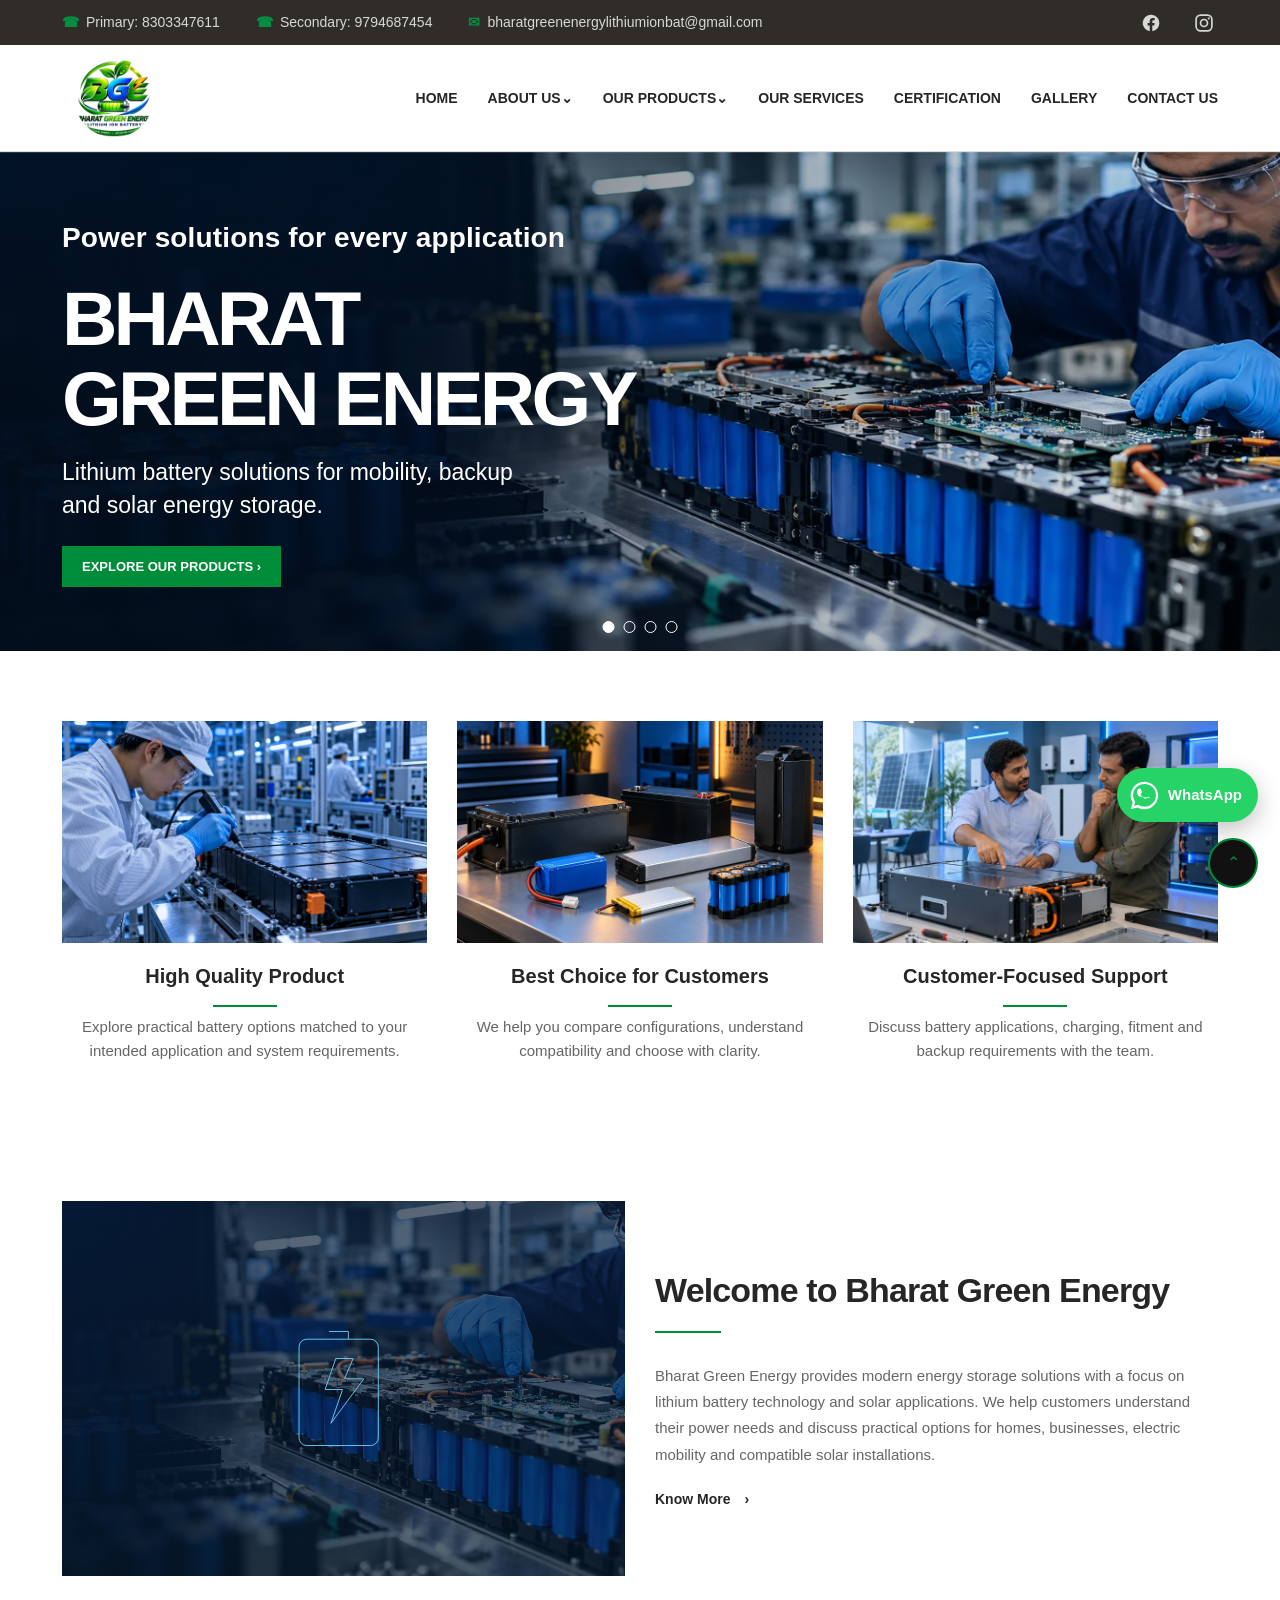
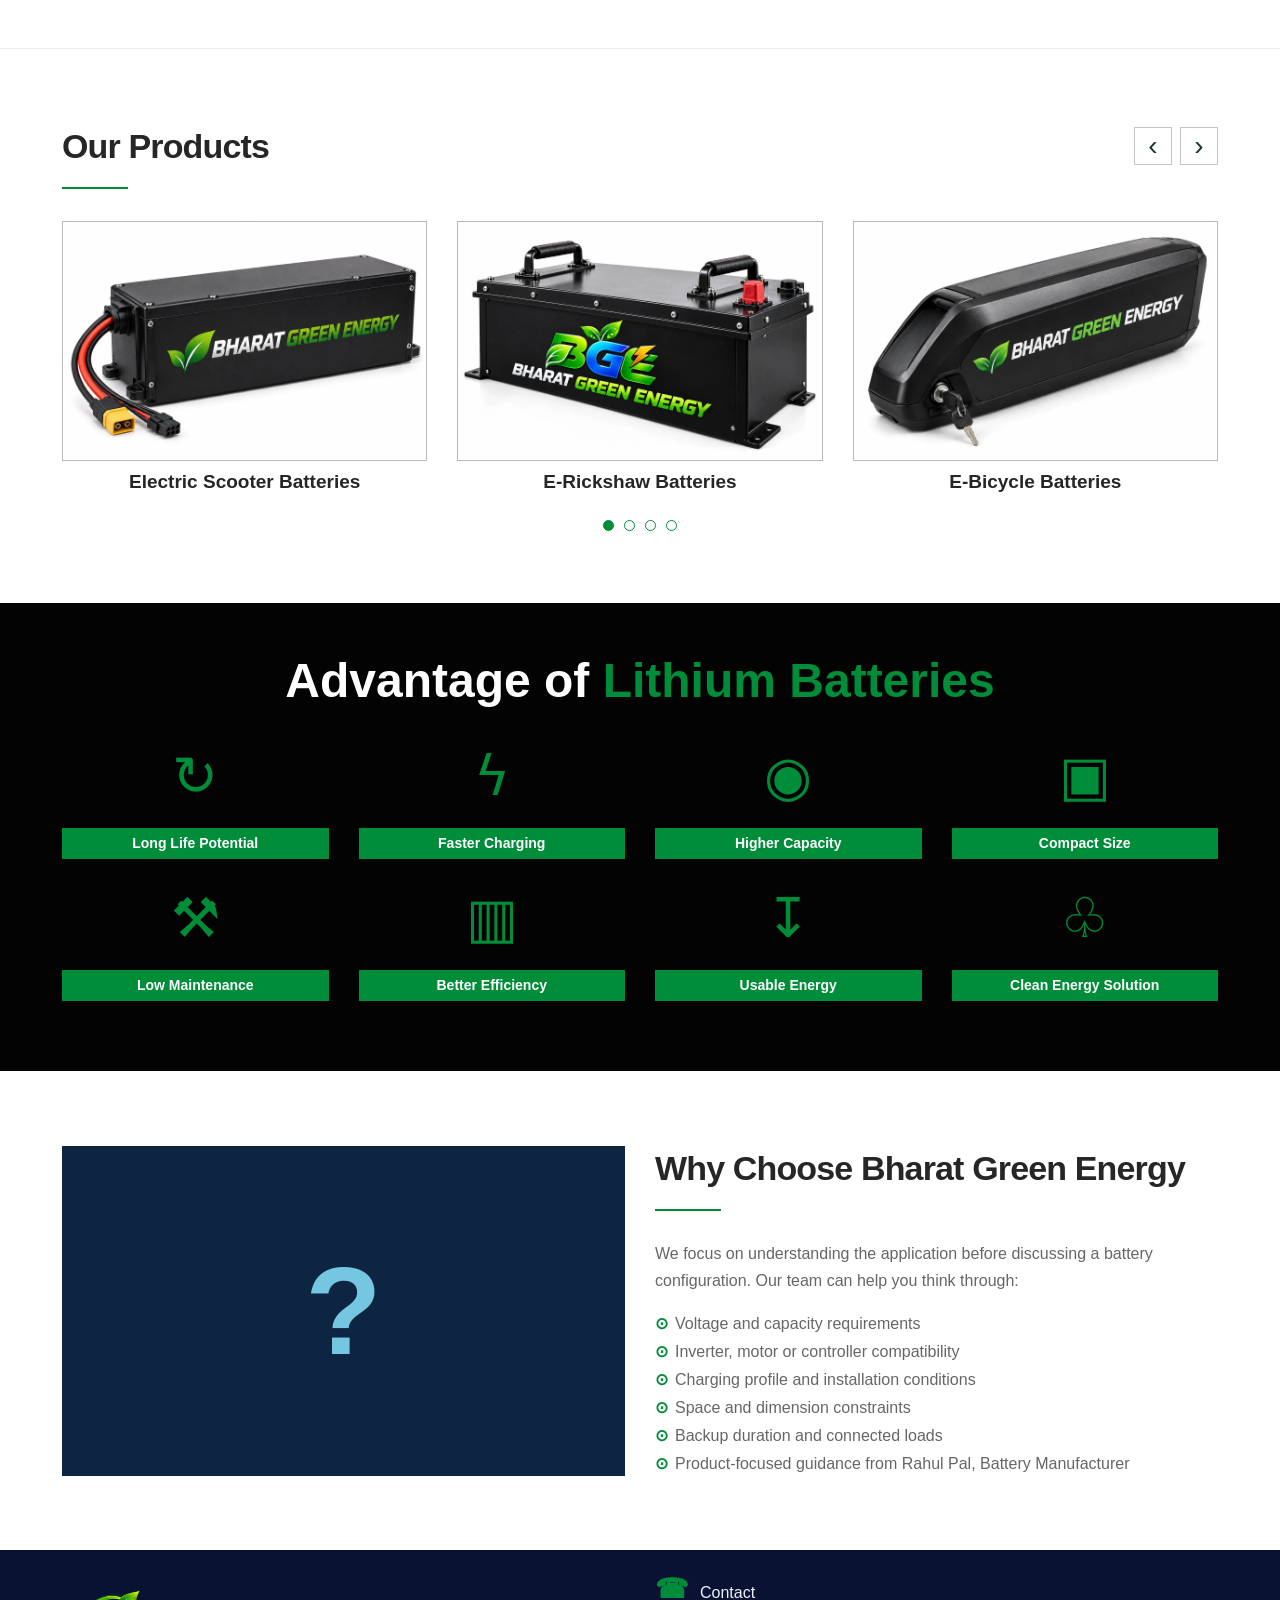
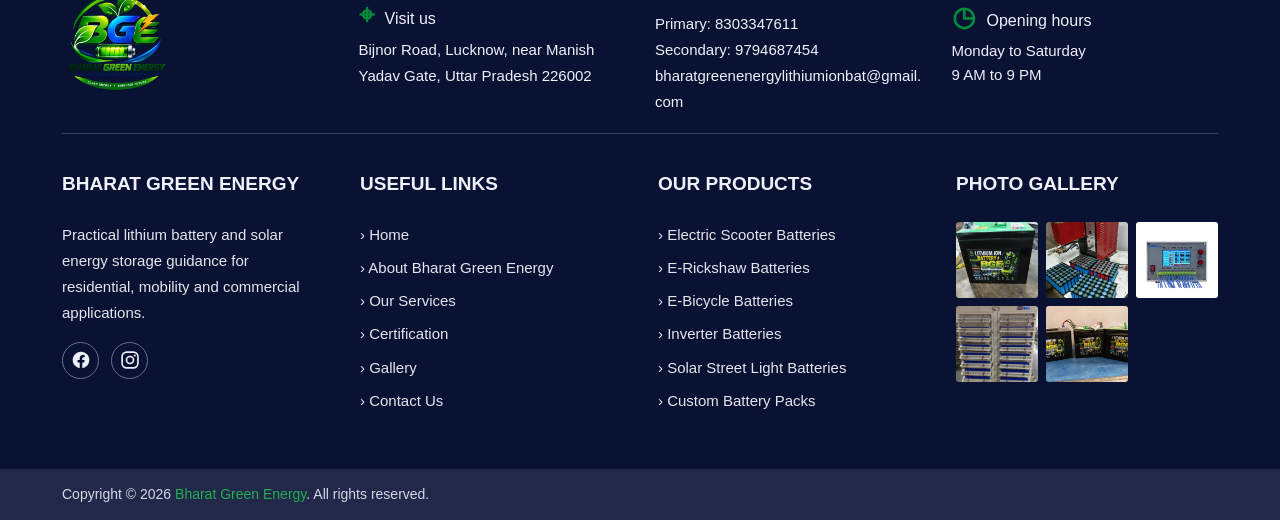
==== commit a8ae9ed3: "Update website from latest project files" ====
--- a/index.html
+++ b/index.html
@@ -1 +1 @@
-<!doctype html><html lang="en"><head><meta charset="utf-8"><meta name="viewport" content="width=device-width,initial-scale=1"><meta name="description" content="Bharat Green Energy lithium battery applications and solar energy storage enquiries."><title>Home | Bharat Green Energy</title><link rel="stylesheet" href="style.css"><link rel="icon" href="favicon.ico" sizes="any"><link rel="icon" type="image/png" sizes="64x64" href="assets/favicon.png"><link rel="apple-touch-icon" href="assets/favicon.png"></head><body><header id="top"><div class="topbar"><div class="wrap"><div class="contact-mini"><a href="tel:+918303347611"><b>☎</b>Primary: 8303347611</a><a href="tel:+919794687454"><b>☎</b>Secondary: 9794687454</a><a href="mailto:bharatgreenenergylithiumionbat@gmail.com"><b>✉</b>bharatgreenenergylithiumionbat@gmail.com</a></div><div class="social"><a href="https://www.facebook.com/share/18KfhfePfn/" target="_blank" rel="noopener noreferrer" aria-label="Bharat Green Energy on Facebook"><svg viewBox="0 0 24 24" aria-hidden="true"><path fill="currentColor" d="M22 12a10 10 0 1 0-11.56 9.88v-6.99H7.9V12h2.54V9.8c0-2.5 1.5-3.89 3.77-3.89 1.1 0 2.25.2 2.25.2v2.47h-1.27c-1.25 0-1.64.77-1.64 1.57V12h2.79l-.45 2.89h-2.34v6.99A10 10 0 0 0 22 12Z"/></svg></a><a href="https://www.instagram.com/bharatgreenenergybatterys?stkn=cHMzb2tzNDg3MjN2" target="_blank" rel="noopener noreferrer" aria-label="Bharat Green Energy on Instagram"><svg viewBox="0 0 24 24" aria-hidden="true"><rect x="2.5" y="2.5" width="19" height="19" rx="5.5" fill="none" stroke="currentColor" stroke-width="2"/><circle cx="12" cy="12" r="4.2" fill="none" stroke="currentColor" stroke-width="2"/><circle cx="17.7" cy="6.5" r="1.25" fill="currentColor"/></svg></a></div></div></div><div class="masthead"><div class="wrap"><a class="brand" href="index.html" aria-label="Bharat Green Energy home"><img class="brand-logo" src="assets/bharat-green-energy-logo-transparent.png" alt="Bharat Green Energy logo"></a><button class="menu-toggle" type="button" aria-label="Open menu" aria-controls="mobile-drawer" aria-expanded="false"><span aria-hidden="true">☰</span></button><nav class="nav" aria-label="Main navigation"><a href="index.html">HOME</a><div class="dropdown"><a href="about.html">ABOUT US⌄</a><div class="dropdown-menu"><a href="about.html">About Bharat Green Energy</a><a href="about.html#mission">Mission & Vision</a><a href="about.html#team">Our Team</a></div></div><div class="dropdown"><a href="index.html#products">OUR PRODUCTS⌄</a><div class="dropdown-menu"><a href="product.html?item=electric-scooter">Electric Scooter Batteries</a><a href="product.html?item=e-rickshaw">E-Rickshaw Batteries</a><a href="product.html?item=e-bicycle">E-Bicycle Batteries</a><a href="product.html?item=inverter">Inverter Batteries</a><a href="product.html?item=solar-street-light">Solar Street Light Batteries</a><a href="product.html?item=custom">Custom Battery Packs</a></div></div><a href="services.html">OUR SERVICES</a><a href="certification.html">CERTIFICATION</a><a href="gallery.html">GALLERY</a><a href="contact.html">CONTACT US</a></nav></div></div><div class="menu-backdrop" aria-hidden="true"></div><aside class="mobile-drawer" id="mobile-drawer" aria-label="Mobile navigation" aria-hidden="true"><div class="drawer-head"><a href="index.html" aria-label="Bharat Green Energy home"><img src="assets/bharat-green-energy-logo-transparent.png" alt="Bharat Green Energy logo"></a><button class="drawer-close" type="button" aria-label="Close menu">×</button></div><nav class="drawer-nav" aria-label="Mobile menu"><a href="index.html">Home</a><div class="drawer-group"><button type="button" class="drawer-expand" aria-expanded="false" aria-controls="drawer-about">About Us<span aria-hidden="true">›</span></button><div class="drawer-submenu" id="drawer-about" hidden><a href="about.html">About Bharat Green Energy</a><a href="about.html#mission">Mission &amp; Vision</a><a href="about.html#team">Our Team</a></div></div><div class="drawer-group"><button type="button" class="drawer-expand" aria-expanded="false" aria-controls="drawer-products">Our Products<span aria-hidden="true">›</span></button><div class="drawer-submenu" id="drawer-products" hidden><a href="index.html#products">View All Products</a><a href="product.html?item=electric-scooter">Electric Scooter Batteries</a><a href="product.html?item=e-rickshaw">E-Rickshaw Batteries</a><a href="product.html?item=e-bicycle">E-Bicycle Batteries</a><a href="product.html?item=inverter">Inverter Batteries</a><a href="product.html?item=solar-street-light">Solar Street Light Batteries</a><a href="product.html?item=custom">Custom Battery Packs</a></div></div><a href="services.html">Our Services</a><a href="certification.html">Certification</a><a href="gallery.html">Gallery</a><a href="contact.html">Contact Us</a></nav></aside></header><section class="hero" aria-label="Battery solutions"><div class="hero-images" aria-hidden="true"><div class="hero-image active" style="background-image:url('assets/battery-workshop.png')"></div><div class="hero-image" style="background-image:url('assets/hero-manufacturing.webp')"></div><div class="hero-image" style="background-image:url('assets/hero-mobility.webp')"></div><div class="hero-image" style="background-image:url('assets/hero-solar.webp')"></div></div><div class="wrap"><div class="hero-copy"><div class="hero-kicker">Power solutions for every application</div><h1>BHARAT<br>GREEN ENERGY</h1><p>Lithium battery solutions for mobility, backup and solar energy storage.</p><a class="hero-cta" href="#products">EXPLORE OUR PRODUCTS ›</a></div></div><div class="slide-dots"><button class="active" aria-label="Slide one"></button><button aria-label="Slide two"></button><button aria-label="Slide three"></button><button aria-label="Slide four"></button></div></section><section class="wrap trust-grid"><article class="trust-card"><div class="trust-image"><img src="assets/trust-quality.webp" alt="Illustrative battery quality inspection scene" loading="lazy"></div><h2>High Quality Product</h2><p>Explore practical battery options matched to your intended application and system requirements.</p></article><article class="trust-card"><div class="trust-image"><img src="assets/trust-choice.webp" alt="Illustrative range of lithium battery options" loading="lazy"></div><h2>Best Choice for Customers</h2><p>We help you compare configurations, understand compatibility and choose with clarity.</p></article><article class="trust-card"><div class="trust-image"><img src="assets/trust-support.webp" alt="Illustrative customer discussing battery requirements" loading="lazy"></div><h2>Customer-Focused Support</h2><p>Discuss battery applications, charging, fitment and backup requirements with the team.</p></article></section><section class="section"><div class="wrap intro"><div class="intro-photo" aria-label="Battery technology illustration"><svg viewBox="0 0 150 150"><rect x="29" y="24" width="82" height="110" rx="8"/><path d="M60 16h20v8M67 44l-11 32h18l-12 35 34-46H76l9-21z"/></svg></div><div><h2 class="rule">Welcome to Bharat Green Energy</h2><p>Bharat Green Energy provides modern energy storage solutions with a focus on lithium battery technology and solar applications. We help customers understand their power needs and discuss practical options for homes, businesses, electric mobility and compatible solar installations.</p><a class="text-link" href="about.html">Know More　›</a></div></div></section><section class="section product-section" id="products"><div class="wrap"><div class="product-heading"><h2 class="section-title rule">Our Products</h2><div class="product-controls"><button class="product-prev" type="button" aria-label="Previous products">‹</button><button class="product-next" type="button" aria-label="Next products">›</button></div></div><div class="product-viewport" aria-label="Bharat Green Energy product carousel"><div class="product-track"><a class="product-card" href="product.html?item=electric-scooter"><div class="product-photo"><img src="assets/product-scooter.webp" alt="Bharat Green Energy labelled electric scooter batteries product mockup" loading="lazy"></div><h3>Electric Scooter Batteries</h3></a><a class="product-card" href="product.html?item=e-rickshaw"><div class="product-photo"><img src="assets/product-rickshaw.webp" alt="Bharat Green Energy labelled e-rickshaw batteries product mockup" loading="lazy"></div><h3>E-Rickshaw Batteries</h3></a><a class="product-card" href="product.html?item=e-bicycle"><div class="product-photo"><img src="assets/product-bicycle.webp" alt="Bharat Green Energy labelled e-bicycle batteries product mockup" loading="lazy"></div><h3>E-Bicycle Batteries</h3></a><a class="product-card" href="product.html?item=inverter"><div class="product-photo"><img src="assets/product-inverter.webp" alt="Bharat Green Energy labelled inverter batteries product mockup" loading="lazy"></div><h3>Inverter Batteries</h3></a><a class="product-card" href="product.html?item=solar-street-light"><div class="product-photo"><img src="assets/product-street-light.webp" alt="Bharat Green Energy labelled solar street light batteries product mockup" loading="lazy"></div><h3>Solar Street Light Batteries</h3></a><a class="product-card" href="product.html?item=custom"><div class="product-photo"><img src="assets/product-custom.webp" alt="Bharat Green Energy labelled custom battery packs product mockup" loading="lazy"></div><h3>Custom Battery Packs</h3></a></div></div><div class="product-dots" aria-label="Choose product slide"></div></div></section><section class="advantage"><div class="wrap"><h2>Advantage of <span>Lithium Batteries</span></h2><div class="adv-grid"><div><div class="adv-icon">↻</div><div class="adv-label">Long Life Potential</div></div><div><div class="adv-icon">ϟ</div><div class="adv-label">Faster Charging</div></div><div><div class="adv-icon">◉</div><div class="adv-label">Higher Capacity</div></div><div><div class="adv-icon">▣</div><div class="adv-label">Compact Size</div></div><div><div class="adv-icon">⚒</div><div class="adv-label">Low Maintenance</div></div><div><div class="adv-icon">▥</div><div class="adv-label">Better Efficiency</div></div><div><div class="adv-icon">↧</div><div class="adv-label">Usable Energy</div></div><div><div class="adv-icon">♧</div><div class="adv-label">Clean Energy Solution</div></div></div></div></section><section class="section"><div class="wrap why"><div class="why-visual">?</div><div><h2 class="section-title rule">Why Choose Bharat Green Energy</h2><p>We focus on understanding the application before discussing a battery configuration. Our team can help you think through:</p><ul class="checks"><li>Voltage and capacity requirements</li><li>Inverter, motor or controller compatibility</li><li>Charging profile and installation conditions</li><li>Space and dimension constraints</li><li>Backup duration and connected loads</li><li>Product-focused guidance from Rahul Pal, Battery Manufacturer</li></ul></div></div></section><footer class="footer"><div class="wrap footer-info"><div><a class="brand" href="index.html"><img class="brand-logo" src="assets/bharat-green-energy-logo-transparent.png" alt="Bharat Green Energy logo"></a></div><div><b>⌖</b>Visit us <span><a href="https://maps.app.goo.gl/enoF5jW4psgScYXw9?g_st=aw" target="_blank" rel="noopener noreferrer" aria-label="Open our address in Google Maps">Bijnor Road, Lucknow, near Manish Yadav Gate, Uttar Pradesh 226002</a></span></div><div><b>☎</b>Contact <span><a href="tel:+918303347611">Primary: 8303347611</a><br><a href="tel:+919794687454">Secondary: 9794687454</a><br><a href="mailto:bharatgreenenergylithiumionbat@gmail.com">bharatgreenenergylithiumionbat@gmail.com</a></span></div><div><b>◷</b>Opening hours <span>Monday to Saturday<br>9 AM to 9 PM</span></div></div><div class="wrap footer-main"><div><h3>BHARAT GREEN ENERGY</h3><p>Practical lithium battery and solar energy storage guidance for residential, mobility and commercial applications.</p><div class="footer-social"><a href="https://www.facebook.com/share/18KfhfePfn/" target="_blank" rel="noopener noreferrer" aria-label="Bharat Green Energy on Facebook"><svg viewBox="0 0 24 24" aria-hidden="true"><path fill="currentColor" d="M22 12a10 10 0 1 0-11.56 9.88v-6.99H7.9V12h2.54V9.8c0-2.5 1.5-3.89 3.77-3.89 1.1 0 2.25.2 2.25.2v2.47h-1.27c-1.25 0-1.64.77-1.64 1.57V12h2.79l-.45 2.89h-2.34v6.99A10 10 0 0 0 22 12Z"/></svg></a><a href="https://www.instagram.com/bharatgreenenergybatterys?stkn=cHMzb2tzNDg3MjN2" target="_blank" rel="noopener noreferrer" aria-label="Bharat Green Energy on Instagram"><svg viewBox="0 0 24 24" aria-hidden="true"><rect x="2.5" y="2.5" width="19" height="19" rx="5.5" fill="none" stroke="currentColor" stroke-width="2"/><circle cx="12" cy="12" r="4.2" fill="none" stroke="currentColor" stroke-width="2"/><circle cx="17.7" cy="6.5" r="1.25" fill="currentColor"/></svg></a></div></div><div><h3>USEFUL LINKS</h3><ul><li><a href="index.html">› Home</a></li><li><a href="about.html">› About Bharat Green Energy</a></li><li><a href="services.html">› Our Services</a></li><li><a href="certification.html">› Certification</a></li><li><a href="gallery.html">› Gallery</a></li><li><a href="contact.html">› Contact Us</a></li></ul></div><div><h3>OUR PRODUCTS</h3><ul><li><a href="product.html?item=electric-scooter">› Electric Scooter Batteries</a></li><li><a href="product.html?item=e-rickshaw">› E-Rickshaw Batteries</a></li><li><a href="product.html?item=e-bicycle">› E-Bicycle Batteries</a></li><li><a href="product.html?item=inverter">› Inverter Batteries</a></li><li><a href="product.html?item=solar-street-light">› Solar Street Light Batteries</a></li><li><a href="product.html?item=custom">› Custom Battery Packs</a></li></ul></div><div><h3>PHOTO GALLERY</h3><div class="thumb-grid"><a href="gallery.html" aria-label="View Bharat Green Energy battery pack in the gallery"><img src="assets/bge-branded-battery-pack.jpg" alt="Bharat Green Energy battery pack" loading="lazy"></a><a href="gallery.html" aria-label="View Battery cell assembly in the gallery"><img src="assets/battery-cell-assembly.jpg" alt="Battery cell assembly" loading="lazy"></a><a href="gallery.html" aria-label="View Automatic cell equalizer in the gallery"><img src="assets/automatic-cell-equalizer.jpg" alt="Automatic cell equalizer" loading="lazy"></a><a href="gallery.html" aria-label="View Battery cell testing cabinet in the gallery"><img src="assets/cell-testing-cabinet.jpg" alt="Battery cell testing cabinet" loading="lazy"></a><a href="gallery.html" aria-label="View Bharat Green Energy battery range in the gallery"><img src="assets/bge-battery-range.jpg" alt="Bharat Green Energy battery range" loading="lazy"></a></div></div></div><div class="copyright"><div class="wrap">Copyright © 2026 <span style="color:#22af52">Bharat Green Energy</span>. All rights reserved.</div></div></footer><a class="whatsapp-float" href="https://wa.me/918303347611?text=Hello%20Bharat%20Green%20Energy%2C%20I%20would%20like%20help%20with%20a%20lithium%20battery%20solution." aria-label="Chat with Bharat Green Energy on WhatsApp" target="_blank" rel="noopener noreferrer"><svg viewBox="0 0 32 32" aria-hidden="true"><path fill="currentColor" d="M16 .8A15.2 15.2 0 0 0 3 23.9L.8 31.2l7.5-2A15.2 15.2 0 1 0 16 .8Zm0 27.6c-2.3 0-4.5-.6-6.5-1.8l-.5-.3-4.5 1.2 1.2-4.4-.3-.5A12.6 12.6 0 1 1 16 28.4Zm6.9-9.5c-.4-.2-2.3-1.1-2.7-1.3-.4-.1-.7-.2-1 .2-.3.4-1.1 1.3-1.4 1.6-.3.3-.5.3-.9.1-.4-.2-1.6-.6-3-1.9-1.1-1-1.9-2.2-2.1-2.6-.2-.4 0-.6.2-.8l.7-.9.4-.7c.1-.3 0-.5 0-.7l-1.2-2.9c-.3-.7-.6-.6-.9-.6h-.8c-.3 0-.7.1-1.1.5s-1.4 1.4-1.4 3.3 1.5 3.8 1.7 4.6 4.7 5.4c1.3.4 2.3.6 3.1.5 1.3-.1 2.3-1 2.6-1.9.3-.9.3-1.7.2-1.9-.1-.2-.3-.3-.7-.5Z"/></svg><span>WhatsApp</span></a><button class="backtop" aria-label="Back to top" onclick="window.scrollTo({top:0,behavior:'smooth'})">⌃</button><script src="script.js"></script></body></html>+<!doctype html><html lang="en"><head><meta charset="utf-8"><meta name="viewport" content="width=device-width,initial-scale=1"><meta name="description" content="Bharat Green Energy lithium battery applications and solar energy storage enquiries."><title>Home | Bharat Green Energy</title><link rel="stylesheet" href="style.css"><link rel="icon" href="favicon.ico" sizes="any"><link rel="icon" type="image/png" sizes="64x64" href="assets/favicon.png"><link rel="apple-touch-icon" href="assets/favicon.png"></head><body><header id="top"><div class="topbar"><div class="wrap"><div class="contact-mini"><a href="tel:+918303347611"><b>☎</b>Primary: 8303347611</a><a href="tel:+919794687454"><b>☎</b>Secondary: 9794687454</a><a href="mailto:bharatgreenenergylithiumionbat@gmail.com"><b>✉</b>bharatgreenenergylithiumionbat@gmail.com</a></div><div class="social"><a href="https://www.facebook.com/share/18KfhfePfn/" target="_blank" rel="noopener noreferrer" aria-label="Bharat Green Energy on Facebook"><svg viewBox="0 0 24 24" aria-hidden="true"><path fill="currentColor" d="M22 12a10 10 0 1 0-11.56 9.88v-6.99H7.9V12h2.54V9.8c0-2.5 1.5-3.89 3.77-3.89 1.1 0 2.25.2 2.25.2v2.47h-1.27c-1.25 0-1.64.77-1.64 1.57V12h2.79l-.45 2.89h-2.34v6.99A10 10 0 0 0 22 12Z"/></svg></a><a href="https://www.instagram.com/bharatgreenenergybatterys?stkn=cHMzb2tzNDg3MjN2" target="_blank" rel="noopener noreferrer" aria-label="Bharat Green Energy on Instagram"><svg viewBox="0 0 24 24" aria-hidden="true"><rect x="2.5" y="2.5" width="19" height="19" rx="5.5" fill="none" stroke="currentColor" stroke-width="2"/><circle cx="12" cy="12" r="4.2" fill="none" stroke="currentColor" stroke-width="2"/><circle cx="17.7" cy="6.5" r="1.25" fill="currentColor"/></svg></a></div></div></div><div class="masthead"><div class="wrap"><a class="brand" href="index.html" aria-label="Bharat Green Energy home"><img class="brand-logo" src="assets/bharat-green-energy-logo-transparent.webp" alt="Bharat Green Energy logo"></a><button class="menu-toggle" type="button" aria-label="Open menu" aria-controls="mobile-drawer" aria-expanded="false"><span aria-hidden="true">☰</span></button><nav class="nav" aria-label="Main navigation"><a href="index.html">HOME</a><div class="dropdown"><a href="about.html">ABOUT US⌄</a><div class="dropdown-menu"><a href="about.html">About Bharat Green Energy</a><a href="about.html#mission">Mission & Vision</a><a href="about.html#team">Our Team</a></div></div><div class="dropdown"><a href="index.html#products">OUR PRODUCTS⌄</a><div class="dropdown-menu"><a href="product.html?item=electric-scooter">Electric Scooter Batteries</a><a href="product.html?item=e-rickshaw">E-Rickshaw Batteries</a><a href="product.html?item=e-bicycle">E-Bicycle Batteries</a><a href="product.html?item=inverter">Inverter Batteries</a><a href="product.html?item=solar-street-light">Solar Street Light Batteries</a><a href="product.html?item=custom">Custom Battery Packs</a></div></div><a href="services.html">OUR SERVICES</a><a href="certification.html">CERTIFICATION</a><a href="gallery.html">GALLERY</a><a href="contact.html">CONTACT US</a></nav></div></div><div class="menu-backdrop" aria-hidden="true"></div><aside class="mobile-drawer" id="mobile-drawer" aria-label="Mobile navigation" aria-hidden="true"><div class="drawer-head"><a href="index.html" aria-label="Bharat Green Energy home"><img src="assets/bharat-green-energy-logo-transparent.webp" alt="Bharat Green Energy logo"></a><button class="drawer-close" type="button" aria-label="Close menu">×</button></div><nav class="drawer-nav" aria-label="Mobile menu"><a href="index.html">Home</a><div class="drawer-group"><button type="button" class="drawer-expand" aria-expanded="false" aria-controls="drawer-about">About Us<span aria-hidden="true">›</span></button><div class="drawer-submenu" id="drawer-about" hidden><a href="about.html">About Bharat Green Energy</a><a href="about.html#mission">Mission &amp; Vision</a><a href="about.html#team">Our Team</a></div></div><div class="drawer-group"><button type="button" class="drawer-expand" aria-expanded="false" aria-controls="drawer-products">Our Products<span aria-hidden="true">›</span></button><div class="drawer-submenu" id="drawer-products" hidden><a href="index.html#products">View All Products</a><a href="product.html?item=electric-scooter">Electric Scooter Batteries</a><a href="product.html?item=e-rickshaw">E-Rickshaw Batteries</a><a href="product.html?item=e-bicycle">E-Bicycle Batteries</a><a href="product.html?item=inverter">Inverter Batteries</a><a href="product.html?item=solar-street-light">Solar Street Light Batteries</a><a href="product.html?item=custom">Custom Battery Packs</a></div></div><a href="services.html">Our Services</a><a href="certification.html">Certification</a><a href="gallery.html">Gallery</a><a href="contact.html">Contact Us</a></nav></aside></header><section class="hero" aria-label="Battery solutions"><div class="hero-images" aria-hidden="true"><div class="hero-image active" style="background-image:url('assets/battery-workshop.webp')"></div><div class="hero-image" style="background-image:url('assets/hero-manufacturing.webp')"></div><div class="hero-image" style="background-image:url('assets/hero-mobility.webp')"></div><div class="hero-image" style="background-image:url('assets/hero-solar.webp')"></div></div><div class="wrap"><div class="hero-copy"><div class="hero-kicker">Power solutions for every application</div><h1>BHARAT<br>GREEN ENERGY</h1><p>Lithium battery solutions for mobility, backup and solar energy storage.</p><a class="hero-cta" href="#products">EXPLORE OUR PRODUCTS ›</a></div></div><div class="slide-dots"><button class="active" aria-label="Slide one"></button><button aria-label="Slide two"></button><button aria-label="Slide three"></button><button aria-label="Slide four"></button></div></section><section class="wrap trust-grid"><article class="trust-card"><div class="trust-image"><img src="assets/trust-quality.webp" alt="Illustrative battery quality inspection scene" loading="lazy"></div><h2>High Quality Product</h2><p>Explore practical battery options matched to your intended application and system requirements.</p></article><article class="trust-card"><div class="trust-image"><img src="assets/trust-choice.webp" alt="Illustrative range of lithium battery options" loading="lazy"></div><h2>Best Choice for Customers</h2><p>We help you compare configurations, understand compatibility and choose with clarity.</p></article><article class="trust-card"><div class="trust-image"><img src="assets/trust-support.webp" alt="Illustrative customer discussing battery requirements" loading="lazy"></div><h2>Customer-Focused Support</h2><p>Discuss battery applications, charging, fitment and backup requirements with the team.</p></article></section><section class="section"><div class="wrap intro"><div class="intro-photo" aria-label="Battery technology illustration"><svg viewBox="0 0 150 150"><rect x="29" y="24" width="82" height="110" rx="8"/><path d="M60 16h20v8M67 44l-11 32h18l-12 35 34-46H76l9-21z"/></svg></div><div><h2 class="rule">Welcome to Bharat Green Energy</h2><p>Bharat Green Energy provides modern energy storage solutions with a focus on lithium battery technology and solar applications. We help customers understand their power needs and discuss practical options for homes, businesses, electric mobility and compatible solar installations.</p><a class="text-link" href="about.html">Know More　›</a></div></div></section><section class="section product-section" id="products"><div class="wrap"><div class="product-heading"><h2 class="section-title rule">Our Products</h2><div class="product-controls"><button class="product-prev" type="button" aria-label="Previous products">‹</button><button class="product-next" type="button" aria-label="Next products">›</button></div></div><div class="product-viewport" aria-label="Bharat Green Energy product carousel"><div class="product-track"><a class="product-card" href="product.html?item=electric-scooter"><div class="product-photo"><img src="assets/product-scooter.webp" alt="Bharat Green Energy labelled electric scooter batteries product mockup" loading="lazy"></div><h3>Electric Scooter Batteries</h3></a><a class="product-card" href="product.html?item=e-rickshaw"><div class="product-photo"><img src="assets/product-rickshaw.webp" alt="Bharat Green Energy labelled e-rickshaw batteries product mockup" loading="lazy"></div><h3>E-Rickshaw Batteries</h3></a><a class="product-card" href="product.html?item=e-bicycle"><div class="product-photo"><img src="assets/product-bicycle.webp" alt="Bharat Green Energy labelled e-bicycle batteries product mockup" loading="lazy"></div><h3>E-Bicycle Batteries</h3></a><a class="product-card" href="product.html?item=inverter"><div class="product-photo"><img src="assets/product-inverter.webp" alt="Bharat Green Energy labelled inverter batteries product mockup" loading="lazy"></div><h3>Inverter Batteries</h3></a><a class="product-card" href="product.html?item=solar-street-light"><div class="product-photo"><img src="assets/product-street-light.webp" alt="Bharat Green Energy labelled solar street light batteries product mockup" loading="lazy"></div><h3>Solar Street Light Batteries</h3></a><a class="product-card" href="product.html?item=custom"><div class="product-photo"><img src="assets/product-custom.webp" alt="Bharat Green Energy labelled custom battery packs product mockup" loading="lazy"></div><h3>Custom Battery Packs</h3></a></div></div><div class="product-dots" aria-label="Choose product slide"></div></div></section><section class="advantage"><div class="wrap"><h2>Advantage of <span>Lithium Batteries</span></h2><div class="adv-grid"><div><div class="adv-icon">↻</div><div class="adv-label">Long Life Potential</div></div><div><div class="adv-icon">ϟ</div><div class="adv-label">Faster Charging</div></div><div><div class="adv-icon">◉</div><div class="adv-label">Higher Capacity</div></div><div><div class="adv-icon">▣</div><div class="adv-label">Compact Size</div></div><div><div class="adv-icon">⚒</div><div class="adv-label">Low Maintenance</div></div><div><div class="adv-icon">▥</div><div class="adv-label">Better Efficiency</div></div><div><div class="adv-icon">↧</div><div class="adv-label">Usable Energy</div></div><div><div class="adv-icon">♧</div><div class="adv-label">Clean Energy Solution</div></div></div></div></section><section class="section"><div class="wrap why"><div class="why-visual">?</div><div><h2 class="section-title rule">Why Choose Bharat Green Energy</h2><p>We focus on understanding the application before discussing a battery configuration. Our team can help you think through:</p><ul class="checks"><li>Voltage and capacity requirements</li><li>Inverter, motor or controller compatibility</li><li>Charging profile and installation conditions</li><li>Space and dimension constraints</li><li>Backup duration and connected loads</li><li>Product-focused guidance from Rahul Pal, Battery Manufacturer</li></ul></div></div></section><footer class="footer"><div class="wrap footer-info"><div><a class="brand" href="index.html"><img class="brand-logo" src="assets/bharat-green-energy-logo-transparent.webp" alt="Bharat Green Energy logo"></a></div><div><b>⌖</b>Visit us <span><a href="https://maps.app.goo.gl/enoF5jW4psgScYXw9?g_st=aw" target="_blank" rel="noopener noreferrer" aria-label="Open our address in Google Maps">Bijnor Road, Lucknow, near Manish Yadav Gate, Uttar Pradesh 226002</a></span></div><div><b>☎</b>Contact <span><a href="tel:+918303347611">Primary: 8303347611</a><br><a href="tel:+919794687454">Secondary: 9794687454</a><br><a href="mailto:bharatgreenenergylithiumionbat@gmail.com">bharatgreenenergylithiumionbat@gmail.com</a></span></div><div><b>◷</b>Opening hours <span>Monday to Saturday<br>9 AM to 9 PM</span></div></div><div class="wrap footer-main"><div><h3>BHARAT GREEN ENERGY</h3><p>Practical lithium battery and solar energy storage guidance for residential, mobility and commercial applications.</p><div class="footer-social"><a href="https://www.facebook.com/share/18KfhfePfn/" target="_blank" rel="noopener noreferrer" aria-label="Bharat Green Energy on Facebook"><svg viewBox="0 0 24 24" aria-hidden="true"><path fill="currentColor" d="M22 12a10 10 0 1 0-11.56 9.88v-6.99H7.9V12h2.54V9.8c0-2.5 1.5-3.89 3.77-3.89 1.1 0 2.25.2 2.25.2v2.47h-1.27c-1.25 0-1.64.77-1.64 1.57V12h2.79l-.45 2.89h-2.34v6.99A10 10 0 0 0 22 12Z"/></svg></a><a href="https://www.instagram.com/bharatgreenenergybatterys?stkn=cHMzb2tzNDg3MjN2" target="_blank" rel="noopener noreferrer" aria-label="Bharat Green Energy on Instagram"><svg viewBox="0 0 24 24" aria-hidden="true"><rect x="2.5" y="2.5" width="19" height="19" rx="5.5" fill="none" stroke="currentColor" stroke-width="2"/><circle cx="12" cy="12" r="4.2" fill="none" stroke="currentColor" stroke-width="2"/><circle cx="17.7" cy="6.5" r="1.25" fill="currentColor"/></svg></a></div></div><div><h3>USEFUL LINKS</h3><ul><li><a href="index.html">› Home</a></li><li><a href="about.html">› About Bharat Green Energy</a></li><li><a href="services.html">› Our Services</a></li><li><a href="certification.html">› Certification</a></li><li><a href="gallery.html">› Gallery</a></li><li><a href="contact.html">› Contact Us</a></li></ul></div><div><h3>OUR PRODUCTS</h3><ul><li><a href="product.html?item=electric-scooter">› Electric Scooter Batteries</a></li><li><a href="product.html?item=e-rickshaw">› E-Rickshaw Batteries</a></li><li><a href="product.html?item=e-bicycle">› E-Bicycle Batteries</a></li><li><a href="product.html?item=inverter">› Inverter Batteries</a></li><li><a href="product.html?item=solar-street-light">› Solar Street Light Batteries</a></li><li><a href="product.html?item=custom">› Custom Battery Packs</a></li></ul></div><div><h3>PHOTO GALLERY</h3><div class="thumb-grid"><a href="gallery.html" aria-label="View Bharat Green Energy battery pack in the gallery"><img src="assets/bge-branded-battery-pack.webp" alt="Bharat Green Energy battery pack" loading="lazy"></a><a href="gallery.html" aria-label="View Battery cell assembly in the gallery"><img src="assets/battery-cell-assembly.webp" alt="Battery cell assembly" loading="lazy"></a><a href="gallery.html" aria-label="View Automatic cell equalizer in the gallery"><img src="assets/automatic-cell-equalizer.webp" alt="Automatic cell equalizer" loading="lazy"></a><a href="gallery.html" aria-label="View Battery cell testing cabinet in the gallery"><img src="assets/cell-testing-cabinet.webp" alt="Battery cell testing cabinet" loading="lazy"></a><a href="gallery.html" aria-label="View Bharat Green Energy battery range in the gallery"><img src="assets/bge-battery-range.webp" alt="Bharat Green Energy battery range" loading="lazy"></a></div></div></div><div class="copyright"><div class="wrap">Copyright © 2026 <span style="color:#22af52">Bharat Green Energy</span>. All rights reserved.</div></div></footer><a class="whatsapp-float" href="https://wa.me/918303347611?text=Hello%20Bharat%20Green%20Energy%2C%20I%20would%20like%20help%20with%20a%20lithium%20battery%20solution." aria-label="Chat with Bharat Green Energy on WhatsApp" target="_blank" rel="noopener noreferrer"><svg viewBox="0 0 32 32" aria-hidden="true"><path fill="currentColor" d="M16 .8A15.2 15.2 0 0 0 3 23.9L.8 31.2l7.5-2A15.2 15.2 0 1 0 16 .8Zm0 27.6c-2.3 0-4.5-.6-6.5-1.8l-.5-.3-4.5 1.2 1.2-4.4-.3-.5A12.6 12.6 0 1 1 16 28.4Zm6.9-9.5c-.4-.2-2.3-1.1-2.7-1.3-.4-.1-.7-.2-1 .2-.3.4-1.1 1.3-1.4 1.6-.3.3-.5.3-.9.1-.4-.2-1.6-.6-3-1.9-1.1-1-1.9-2.2-2.1-2.6-.2-.4 0-.6.2-.8l.7-.9.4-.7c.1-.3 0-.5 0-.7l-1.2-2.9c-.3-.7-.6-.6-.9-.6h-.8c-.3 0-.7.1-1.1.5s-1.4 1.4-1.4 3.3 1.5 3.8 1.7 4.6 4.7 5.4c1.3.4 2.3.6 3.1.5 1.3-.1 2.3-1 2.6-1.9.3-.9.3-1.7.2-1.9-.1-.2-.3-.3-.7-.5Z"/></svg><span>WhatsApp</span></a><button class="backtop" aria-label="Back to top" onclick="window.scrollTo({top:0,behavior:'smooth'})">⌃</button><script src="script.js"></script></body></html>
--- a/style.css
+++ b/style.css
@@ -1,6 +1,6 @@
-:root{--green:#008d3a;--navy:#10183e;--ink:#262626;--muted:#646464;--max:1156px}*{box-sizing:border-box}html{scroll-behavior:smooth}body{margin:0;color:var(--ink);font:16px/1.63 Arial,Helvetica,sans-serif;background:#fff}a{color:inherit;text-decoration:none}button,input,textarea,select{font:inherit}.wrap{width:min(var(--max),calc(100% - 42px));margin:auto}.topbar{height:42px;background:#302d29;color:#d9d8d6;font-size:14px}.topbar .wrap{height:100%;display:flex;align-items:center;justify-content:space-between}.topbar .contact-mini{display:flex;gap:36px}.topbar b{color:#038e42;margin-right:7px}.social{display:flex;gap:24px;font-size:13px;font-weight:bold}.masthead{position:sticky;top:0;z-index:30;background:#fff;box-shadow:0 1px 1px #ddd}.masthead .wrap{height:80px;display:flex;align-items:center;justify-content:space-between;gap:25px}.brand{width:145px;display:flex;align-items:center;gap:5px;line-height:1}.brand-symbol{font-weight:900;font-size:48px;letter-spacing:-.17em;color:#078e3c;transform:skew(-12deg)}.brand-text{font-size:11px;font-weight:900;letter-spacing:-.035em;text-transform:uppercase;color:#17382b}.brand-text small{display:block;letter-spacing:.11em;color:#078e3c;font-size:7px;margin-top:5px}.nav{display:flex;align-items:center;gap:30px;font-weight:800;font-size:14px;white-space:nowrap}.nav>a,.dropdown>a{transition:color .2s}.nav>a:hover,.dropdown:hover>a,.nav .active{color:var(--green)}.dropdown{position:relative;height:80px;display:flex;align-items:center}.dropdown-menu{display:none;position:absolute;top:80px;left:0;min-width:235px;padding:8px 0;background:#fff;box-shadow:0 14px 35px #0002;border-top:3px solid var(--green)}.dropdown:hover .dropdown-menu,.dropdown:focus-within .dropdown-menu{display:block}.dropdown-menu a{display:block;padding:8px 16px;font-size:13px;font-weight:600}.dropdown-menu a:hover{background:#f1f7f2;color:var(--green)}.menu-toggle{display:none;background:none;border:0;font-size:26px;cursor:pointer}.hero{height:500px;position:relative;background:#091b33;color:#fff;overflow:hidden}.hero:before{content:"";position:absolute;inset:0;background:linear-gradient(90deg,rgba(9,13,37,.38),transparent 75%)}.hero .wrap{position:relative;height:100%;display:flex;align-items:center}.hero-copy{max-width:650px;padding:20px 0}.hero-kicker{font-size:28px;font-weight:700;letter-spacing:.005em}.hero h1{font-size:clamp(56px,7vw,100px);line-height:.98;letter-spacing:-.05em;margin:18px 0;color:#70c6f3;text-transform:uppercase;font-weight:900}.hero p{font-size:23px;line-height:1.4;max-width:460px;margin:12px 0 25px}.hero-cta,.link-btn{display:inline-block;background:var(--green);color:#fff;padding:10px 20px;font-size:13px;font-weight:700}.hero-cta:hover,.link-btn:hover{background:#006d30}.slide-dots{position:absolute;bottom:18px;left:50%;transform:translateX(-50%);display:flex;gap:9px}.slide-dots button{width:10px;height:10px;border:1px solid white;border-radius:50%;background:transparent;cursor:pointer;padding:0}.slide-dots button.active{background:#fff}.trust-grid{display:grid;grid-template-columns:repeat(3,1fr);gap:30px;padding:70px 0 65px}.trust-card{text-align:center}.trust-image{height:222px;display:grid;place-items:center;overflow:hidden;position:relative;background:#08163b;color:#59c8eb}.trust-image::before{content:"";position:absolute;inset:0;background:radial-gradient(circle at 50% 50%,#2774a0,#060c29 72%)}.trust-image svg{position:relative;width:94px;height:94px;stroke:#83dcf0;fill:none;stroke-width:1.4}.trust-card:nth-child(2) .trust-image{background:#191a2c}.trust-card:nth-child(2) .trust-image::before{background:radial-gradient(circle,#604d1b,#111522 74%)}.trust-card:nth-child(2) .trust-image svg{stroke:#e8c363}.trust-card:nth-child(3) .trust-image::before{background:radial-gradient(circle,#255d87,#071c3d 73%)}.trust-card h2{font-size:20px;margin:20px 0 8px;line-height:1.3}.trust-card p{font-size:15px;color:#666;margin:0 auto;max-width:335px}.section{padding:72px 0}.intro{display:grid;grid-template-columns:1fr 1fr;align-items:center;gap:30px}.intro-photo{min-height:375px;background:linear-gradient(#081a35aa,#07182aaa),url('assets/battery-workshop.png') 70% center/cover;display:grid;place-items:center;color:#b7e4ff}.intro-photo svg{width:145px;height:145px;stroke:#6bc8ec;stroke-width:1;fill:none}.intro h2,.section-title{font-size:34px;line-height:1.5;margin:0 0 30px;font-weight:800;letter-spacing:-.025em}.rule:after{content:"";display:block;width:66px;height:2px;background:var(--green);margin-top:15px}.intro p{color:#666;margin:0 0 18px;font-size:15px;line-height:1.75}.text-link{font-size:14px;font-weight:700}.text-link:hover{color:var(--green)}.product-section{border-top:1px solid #eee}.product-grid{display:grid;grid-template-columns:repeat(3,1fr);gap:28px 30px}.product-card{text-align:center}.product-art{height:230px;border:2px solid #bbb;background:#f8f9fa;display:grid;place-items:center;overflow:hidden;position:relative}.product-art:before{content:"";position:absolute;inset:0;background:radial-gradient(circle at 50% 40%,#fff 24%,#e8e9eb)}.pack{position:relative;width:145px;height:138px;background:linear-gradient(120deg,#262f2b,#070b09 60%,#3d4940);border-radius:10px 10px 5px 5px;box-shadow:18px 19px 21px #0004;transform:rotate(-4deg)}.pack:before{content:"";position:absolute;top:-15px;left:17px;width:25px;height:14px;background:#bf3a32;border-radius:4px}.pack:after{content:"";position:absolute;top:-15px;right:17px;width:25px;height:14px;background:#222;border-radius:4px}.pack-label{position:absolute;top:43px;left:15px;right:15px;background:#121d15;border:1px solid #128c3d;padding:5px;text-align:left;color:#fff;font-size:15px;font-weight:bold}.pack-label small{display:block;color:#5adc85;font-size:8px;letter-spacing:.1em}.product-card:nth-child(2) .pack{width:180px;height:123px}.product-card:nth-child(3) .pack{width:95px;height:170px;border-radius:25px 25px 8px 8px}.product-card:nth-child(4) .pack{width:155px;height:125px}.product-card:nth-child(5) .pack{width:135px;height:110px}.product-card:nth-child(6) .pack{width:170px;height:135px}.product-card h3{font-size:19px;margin:6px 0 0;line-height:1.4}.product-card:hover h3{color:var(--green)}.product-card:hover .pack{transform:rotate(0) scale(1.04)}.advantage{background:#030303;color:#fff;text-align:center;padding:48px 0 70px}.advantage h2{font-size:48px;line-height:1.25;margin:0 0 38px}.advantage h2 span{color:var(--green)}.adv-grid{display:grid;grid-template-columns:repeat(4,1fr);gap:32px 30px}.adv-icon{font-size:55px;line-height:1;color:#008d3a;margin-bottom:24px}.adv-label{background:#008d3a;color:white;line-height:31px;font-size:14px;font-weight:bold}.why{display:grid;grid-template-columns:1fr 1fr;gap:30px;align-items:center}.why-visual{height:330px;display:grid;place-items:center;background:#0d2542;color:#75c6e1;font-size:125px;font-weight:bold}.why p{color:#666;margin-top:0}.checks{list-style:none;padding:0;margin:0}.checks li{color:#666;line-height:1.75}.checks li:before{content:'⊙';color:var(--green);font-weight:900;margin-right:7px}.footer{background:#0a1234;color:#eef1fa}.footer-info{display:grid;grid-template-columns:repeat(4,1fr);gap:30px;padding:17px 0;border-bottom:1px solid #36405d;align-items:center}.footer-info b{color:var(--green);font-size:27px;margin-right:11px}.footer-info span{display:block;font-size:15px}.footer-main{display:grid;grid-template-columns:repeat(4,1fr);gap:36px;padding:35px 0 48px}.footer h3{font-size:19px;margin:0 0 22px}.footer p,.footer a,.footer li{font-size:15px;line-height:1.75;color:#e4e5ed}.footer ul{padding:0;list-style:none;margin:0}.footer li{margin-bottom:7px}.footer a:hover{color:#16b458}.thumb-grid{display:grid;grid-template-columns:repeat(3,1fr);gap:8px}.thumb{height:62px;background:linear-gradient(135deg,#103b6b,#255779 50%,#0d1d38);display:grid;place-items:center;color:#62b6d8;font-size:25px}.copyright{background:#222849;color:#d4d7e5;padding:14px 0;font-size:14px}.whatsapp{position:fixed;right:21px;bottom:65px;background:#26c963;color:white;width:58px;height:58px;display:grid;place-items:center;border-radius:50%;z-index:20;box-shadow:0 3px 12px #0003;font-size:31px}.whatsapp[aria-disabled=true]{cursor:default;opacity:.85}.backtop{position:fixed;right:22px;bottom:12px;border:2px solid var(--green);background:#111;color:var(--green);border-radius:50%;width:50px;height:50px;z-index:20;cursor:pointer}.page-banner{background:#10183e;color:white;padding:68px 0}.page-banner h1{margin:0;font-size:42px}.page-banner p{margin:4px 0}.detail-grid{display:grid;grid-template-columns:1fr 1fr;gap:45px;align-items:center}.detail-grid .product-art{height:370px}.form{display:grid;gap:15px;max-width:650px}.form input,.form select,.form textarea{padding:11px;border:1px solid #ccc;width:100%}.form button{border:0;cursor:pointer;width:max-content}.form-note{font-size:13px;color:#666}.gallery-grid{display:grid;grid-template-columns:repeat(3,1fr);gap:22px}.gallery-grid .product-art{height:230px}.service-grid{display:grid;grid-template-columns:repeat(3,1fr);gap:24px}.service-grid article{border:1px solid #ddd;padding:24px}.service-grid b{color:var(--green);font-size:32px}.service-grid h2{font-size:21px}.mobile-nav{display:none}@media(max-width:1050px){.nav{gap:15px;font-size:12px}.brand{width:110px}.wrap{width:min(var(--max),calc(100% - 32px))}}@media(max-width:760px){.topbar{height:auto;padding:7px 0}.topbar .contact-mini{gap:8px;display:block}.topbar .social{display:none}.masthead .wrap{height:72px}.menu-toggle{display:block}.nav{display:none;position:absolute;top:72px;left:0;right:0;background:#fff;padding:15px 22px;flex-direction:column;align-items:stretch;gap:0;box-shadow:0 10px 20px #0002}.nav.open{display:flex}.nav>a,.dropdown>a{display:block;padding:9px 0}.dropdown{height:auto;display:block}.dropdown-menu{position:static;display:block;box-shadow:none;border:0;padding:0 0 0 15px}.dropdown-menu a{padding:5px}.hero{height:470px}.hero-kicker{font-size:20px}.hero p{font-size:18px}.trust-grid,.product-grid,.adv-grid,.footer-main,.footer-info,.gallery-grid,.service-grid{grid-template-columns:repeat(2,1fr)}.intro,.why,.detail-grid{grid-template-columns:1fr}.advantage h2{font-size:34px}.footer-main{gap:30px}.section{padding:50px 0}}@media(max-width:520px){.hero{height:490px;background-position:57%}.hero:before{background:linear-gradient(90deg,#091325bb,#09132544)}.hero h1{font-size:52px}.trust-grid,.product-grid,.adv-grid,.footer-main,.footer-info,.gallery-grid,.service-grid{grid-template-columns:1fr}.product-art{height:250px}.adv-grid{gap:25px}.footer-info{gap:10px}.footer-main{gap:25px}.section-title,.intro h2{font-size:27px}.why-visual{height:240px}.intro-photo{min-height:270px}}
+:root{--green:#008d3a;--navy:#10183e;--ink:#262626;--muted:#646464;--max:1156px}*{box-sizing:border-box}html{scroll-behavior:smooth}body{margin:0;color:var(--ink);font:16px/1.63 Arial,Helvetica,sans-serif;background:#fff}a{color:inherit;text-decoration:none}button,input,textarea,select{font:inherit}.wrap{width:min(var(--max),calc(100% - 42px));margin:auto}.topbar{height:42px;background:#302d29;color:#d9d8d6;font-size:14px}.topbar .wrap{height:100%;display:flex;align-items:center;justify-content:space-between}.topbar .contact-mini{display:flex;gap:36px}.topbar b{color:#038e42;margin-right:7px}.social{display:flex;gap:24px;font-size:13px;font-weight:bold}.masthead{position:sticky;top:0;z-index:30;background:#fff;box-shadow:0 1px 1px #ddd}.masthead .wrap{height:80px;display:flex;align-items:center;justify-content:space-between;gap:25px}.brand{width:145px;display:flex;align-items:center;gap:5px;line-height:1}.brand-symbol{font-weight:900;font-size:48px;letter-spacing:-.17em;color:#078e3c;transform:skew(-12deg)}.brand-text{font-size:11px;font-weight:900;letter-spacing:-.035em;text-transform:uppercase;color:#17382b}.brand-text small{display:block;letter-spacing:.11em;color:#078e3c;font-size:7px;margin-top:5px}.nav{display:flex;align-items:center;gap:30px;font-weight:800;font-size:14px;white-space:nowrap}.nav>a,.dropdown>a{transition:color .2s}.nav>a:hover,.dropdown:hover>a,.nav .active{color:var(--green)}.dropdown{position:relative;height:80px;display:flex;align-items:center}.dropdown-menu{display:none;position:absolute;top:80px;left:0;min-width:235px;padding:8px 0;background:#fff;box-shadow:0 14px 35px #0002;border-top:3px solid var(--green)}.dropdown:hover .dropdown-menu,.dropdown:focus-within .dropdown-menu{display:block}.dropdown-menu a{display:block;padding:8px 16px;font-size:13px;font-weight:600}.dropdown-menu a:hover{background:#f1f7f2;color:var(--green)}.menu-toggle{display:none;background:none;border:0;font-size:26px;cursor:pointer}.hero{height:500px;position:relative;background:#091b33;color:#fff;overflow:hidden}.hero:before{content:"";position:absolute;inset:0;background:linear-gradient(90deg,rgba(9,13,37,.38),transparent 75%)}.hero .wrap{position:relative;height:100%;display:flex;align-items:center}.hero-copy{max-width:650px;padding:20px 0}.hero-kicker{font-size:28px;font-weight:700;letter-spacing:.005em}.hero h1{font-size:clamp(56px,7vw,100px);line-height:.98;letter-spacing:-.05em;margin:18px 0;color:#70c6f3;text-transform:uppercase;font-weight:900}.hero p{font-size:23px;line-height:1.4;max-width:460px;margin:12px 0 25px}.hero-cta,.link-btn{display:inline-block;background:var(--green);color:#fff;padding:10px 20px;font-size:13px;font-weight:700}.hero-cta:hover,.link-btn:hover{background:#006d30}.slide-dots{position:absolute;bottom:18px;left:50%;transform:translateX(-50%);display:flex;gap:9px}.slide-dots button{width:10px;height:10px;border:1px solid white;border-radius:50%;background:transparent;cursor:pointer;padding:0}.slide-dots button.active{background:#fff}.trust-grid{display:grid;grid-template-columns:repeat(3,1fr);gap:30px;padding:70px 0 65px}.trust-card{text-align:center}.trust-image{height:222px;display:grid;place-items:center;overflow:hidden;position:relative;background:#08163b;color:#59c8eb}.trust-image::before{content:"";position:absolute;inset:0;background:radial-gradient(circle at 50% 50%,#2774a0,#060c29 72%)}.trust-image svg{position:relative;width:94px;height:94px;stroke:#83dcf0;fill:none;stroke-width:1.4}.trust-card:nth-child(2) .trust-image{background:#191a2c}.trust-card:nth-child(2) .trust-image::before{background:radial-gradient(circle,#604d1b,#111522 74%)}.trust-card:nth-child(2) .trust-image svg{stroke:#e8c363}.trust-card:nth-child(3) .trust-image::before{background:radial-gradient(circle,#255d87,#071c3d 73%)}.trust-card h2{font-size:20px;margin:20px 0 8px;line-height:1.3}.trust-card p{font-size:15px;color:#666;margin:0 auto;max-width:335px}.section{padding:72px 0}.intro{display:grid;grid-template-columns:1fr 1fr;align-items:center;gap:30px}.intro-photo{min-height:375px;background:linear-gradient(#081a35aa,#07182aaa),url('assets/battery-workshop.webp') 70% center/cover;display:grid;place-items:center;color:#b7e4ff}.intro-photo svg{width:145px;height:145px;stroke:#6bc8ec;stroke-width:1;fill:none}.intro h2,.section-title{font-size:34px;line-height:1.5;margin:0 0 30px;font-weight:800;letter-spacing:-.025em}.rule:after{content:"";display:block;width:66px;height:2px;background:var(--green);margin-top:15px}.intro p{color:#666;margin:0 0 18px;font-size:15px;line-height:1.75}.text-link{font-size:14px;font-weight:700}.text-link:hover{color:var(--green)}.product-section{border-top:1px solid #eee}.product-grid{display:grid;grid-template-columns:repeat(3,1fr);gap:28px 30px}.product-card{text-align:center}.product-art{height:230px;border:2px solid #bbb;background:#f8f9fa;display:grid;place-items:center;overflow:hidden;position:relative}.product-art:before{content:"";position:absolute;inset:0;background:radial-gradient(circle at 50% 40%,#fff 24%,#e8e9eb)}.pack{position:relative;width:145px;height:138px;background:linear-gradient(120deg,#262f2b,#070b09 60%,#3d4940);border-radius:10px 10px 5px 5px;box-shadow:18px 19px 21px #0004;transform:rotate(-4deg)}.pack:before{content:"";position:absolute;top:-15px;left:17px;width:25px;height:14px;background:#bf3a32;border-radius:4px}.pack:after{content:"";position:absolute;top:-15px;right:17px;width:25px;height:14px;background:#222;border-radius:4px}.pack-label{position:absolute;top:43px;left:15px;right:15px;background:#121d15;border:1px solid #128c3d;padding:5px;text-align:left;color:#fff;font-size:15px;font-weight:bold}.pack-label small{display:block;color:#5adc85;font-size:8px;letter-spacing:.1em}.product-card:nth-child(2) .pack{width:180px;height:123px}.product-card:nth-child(3) .pack{width:95px;height:170px;border-radius:25px 25px 8px 8px}.product-card:nth-child(4) .pack{width:155px;height:125px}.product-card:nth-child(5) .pack{width:135px;height:110px}.product-card:nth-child(6) .pack{width:170px;height:135px}.product-card h3{font-size:19px;margin:6px 0 0;line-height:1.4}.product-card:hover h3{color:var(--green)}.product-card:hover .pack{transform:rotate(0) scale(1.04)}.advantage{background:#030303;color:#fff;text-align:center;padding:48px 0 70px}.advantage h2{font-size:48px;line-height:1.25;margin:0 0 38px}.advantage h2 span{color:var(--green)}.adv-grid{display:grid;grid-template-columns:repeat(4,1fr);gap:32px 30px}.adv-icon{font-size:55px;line-height:1;color:#008d3a;margin-bottom:24px}.adv-label{background:#008d3a;color:white;line-height:31px;font-size:14px;font-weight:bold}.why{display:grid;grid-template-columns:1fr 1fr;gap:30px;align-items:center}.why-visual{height:330px;display:grid;place-items:center;background:#0d2542;color:#75c6e1;font-size:125px;font-weight:bold}.why p{color:#666;margin-top:0}.checks{list-style:none;padding:0;margin:0}.checks li{color:#666;line-height:1.75}.checks li:before{content:'⊙';color:var(--green);font-weight:900;margin-right:7px}.footer{background:#0a1234;color:#eef1fa}.footer-info{display:grid;grid-template-columns:repeat(4,1fr);gap:30px;padding:17px 0;border-bottom:1px solid #36405d;align-items:center}.footer-info b{color:var(--green);font-size:27px;margin-right:11px}.footer-info span{display:block;font-size:15px}.footer-main{display:grid;grid-template-columns:repeat(4,1fr);gap:36px;padding:35px 0 48px}.footer h3{font-size:19px;margin:0 0 22px}.footer p,.footer a,.footer li{font-size:15px;line-height:1.75;color:#e4e5ed}.footer ul{padding:0;list-style:none;margin:0}.footer li{margin-bottom:7px}.footer a:hover{color:#16b458}.thumb-grid{display:grid;grid-template-columns:repeat(3,1fr);gap:8px}.thumb{height:62px;background:linear-gradient(135deg,#103b6b,#255779 50%,#0d1d38);display:grid;place-items:center;color:#62b6d8;font-size:25px}.copyright{background:#222849;color:#d4d7e5;padding:14px 0;font-size:14px}.whatsapp{position:fixed;right:21px;bottom:65px;background:#26c963;color:white;width:58px;height:58px;display:grid;place-items:center;border-radius:50%;z-index:20;box-shadow:0 3px 12px #0003;font-size:31px}.whatsapp[aria-disabled=true]{cursor:default;opacity:.85}.backtop{position:fixed;right:22px;bottom:12px;border:2px solid var(--green);background:#111;color:var(--green);border-radius:50%;width:50px;height:50px;z-index:20;cursor:pointer}.page-banner{background:#10183e;color:white;padding:68px 0}.page-banner h1{margin:0;font-size:42px}.page-banner p{margin:4px 0}.detail-grid{display:grid;grid-template-columns:1fr 1fr;gap:45px;align-items:center}.detail-grid .product-art{height:370px}.form{display:grid;gap:15px;max-width:650px}.form input,.form select,.form textarea{padding:11px;border:1px solid #ccc;width:100%}.form button{border:0;cursor:pointer;width:max-content}.form-note{font-size:13px;color:#666}.gallery-grid{display:grid;grid-template-columns:repeat(3,1fr);gap:22px}.gallery-grid .product-art{height:230px}.service-grid{display:grid;grid-template-columns:repeat(3,1fr);gap:24px}.service-grid article{border:1px solid #ddd;padding:24px}.service-grid b{color:var(--green);font-size:32px}.service-grid h2{font-size:21px}.mobile-nav{display:none}@media(max-width:1050px){.nav{gap:15px;font-size:12px}.brand{width:110px}.wrap{width:min(var(--max),calc(100% - 32px))}}@media(max-width:760px){.topbar{height:auto;padding:7px 0}.topbar .contact-mini{gap:8px;display:block}.topbar .social{display:none}.masthead .wrap{height:72px}.menu-toggle{display:block}.nav{display:none;position:absolute;top:72px;left:0;right:0;background:#fff;padding:15px 22px;flex-direction:column;align-items:stretch;gap:0;box-shadow:0 10px 20px #0002}.nav.open{display:flex}.nav>a,.dropdown>a{display:block;padding:9px 0}.dropdown{height:auto;display:block}.dropdown-menu{position:static;display:block;box-shadow:none;border:0;padding:0 0 0 15px}.dropdown-menu a{padding:5px}.hero{height:470px}.hero-kicker{font-size:20px}.hero p{font-size:18px}.trust-grid,.product-grid,.adv-grid,.footer-main,.footer-info,.gallery-grid,.service-grid{grid-template-columns:repeat(2,1fr)}.intro,.why,.detail-grid{grid-template-columns:1fr}.advantage h2{font-size:34px}.footer-main{gap:30px}.section{padding:50px 0}}@media(max-width:520px){.hero{height:490px;background-position:57%}.hero:before{background:linear-gradient(90deg,#091325bb,#09132544)}.hero h1{font-size:52px}.trust-grid,.product-grid,.adv-grid,.footer-main,.footer-info,.gallery-grid,.service-grid{grid-template-columns:1fr}.product-art{height:250px}.adv-grid{gap:25px}.footer-info{gap:10px}.footer-main{gap:25px}.section-title,.intro h2{font-size:27px}.why-visual{height:240px}.intro-photo{min-height:270px}}
 /* Six product photographs share one generated catalog sheet. */
-.product-card .product-art,.gallery-grid .product-art{background-image:url('assets/battery-catalog.png');background-size:300% 200%;background-repeat:no-repeat}.product-card .product-art:before,.gallery-grid .product-art:before{display:none}.product-card .pack,.gallery-grid .pack{display:none}.product-card:nth-child(1) .product-art{background-position:0% 0%}.product-card:nth-child(2) .product-art{background-position:50% 0%}.product-card:nth-child(3) .product-art{background-position:100% 0%}.product-card:nth-child(4) .product-art{background-position:0% 100%}.product-card:nth-child(5) .product-art{background-position:50% 100%}.product-card:nth-child(6) .product-art{background-position:100% 100%}.detail-grid .product-art{background-image:url('assets/battery-catalog.png');background-size:300% 200%;background-repeat:no-repeat;background-position:0 0}.detail-grid .product-art:before,.detail-grid .pack{display:none}.detail-grid .product-art[data-item='e-rickshaw']{background-position:50% 0}.detail-grid .product-art[data-item='e-bicycle']{background-position:100% 0}.detail-grid .product-art[data-item='inverter']{background-position:0 100%}.detail-grid .product-art[data-item='solar-street-light']{background-position:50% 100%}.detail-grid .product-art[data-item='custom']{background-position:100% 100%}
+.product-card .product-art,.gallery-grid .product-art{background-image:url('assets/battery-catalog.webp');background-size:300% 200%;background-repeat:no-repeat}.product-card .product-art:before,.gallery-grid .product-art:before{display:none}.product-card .pack,.gallery-grid .pack{display:none}.product-card:nth-child(1) .product-art{background-position:0% 0%}.product-card:nth-child(2) .product-art{background-position:50% 0%}.product-card:nth-child(3) .product-art{background-position:100% 0%}.product-card:nth-child(4) .product-art{background-position:0% 100%}.product-card:nth-child(5) .product-art{background-position:50% 100%}.product-card:nth-child(6) .product-art{background-position:100% 100%}.detail-grid .product-art{background-image:url('assets/battery-catalog.webp');background-size:300% 200%;background-repeat:no-repeat;background-position:0 0}.detail-grid .product-art:before,.detail-grid .pack{display:none}.detail-grid .product-art[data-item='e-rickshaw']{background-position:50% 0}.detail-grid .product-art[data-item='e-bicycle']{background-position:100% 0}.detail-grid .product-art[data-item='inverter']{background-position:0 100%}.detail-grid .product-art[data-item='solar-street-light']{background-position:50% 100%}.detail-grid .product-art[data-item='custom']{background-position:100% 100%}
 .product-media .view-toggle{margin-top:12px;border:1px solid var(--green);background:white;color:var(--green);padding:10px 18px;font-size:12px;font-weight:bold;cursor:pointer}.three-stage{margin-top:12px;height:370px;background:radial-gradient(circle,#b8d5c4,#11261c);perspective:900px;overflow:hidden;position:relative;place-items:center}.three-stage:not([hidden]){display:grid}.three-float{animation:threeFloat 4s ease-in-out infinite}.three-pack{width:180px;height:230px;position:relative;transform-style:preserve-3d;touch-action:none;cursor:grab}.three-front,.three-back,.three-left,.three-right,.three-top,.three-bottom{position:absolute;background:linear-gradient(125deg,#38433b,#101713 65%,#2c372e);border:1px solid #506055;backface-visibility:hidden}.three-front,.three-back{inset:0;border-radius:9px;display:flex;justify-content:center;flex-direction:column;align-items:center;color:white;font-size:23px;font-weight:bold}.three-front{transform:translateZ(30px)}.three-back{transform:rotateY(180deg) translateZ(30px)}.three-front small,.three-back small{font-size:8px;color:#7cd39b;letter-spacing:.1em;margin-top:12px}.three-left,.three-right{top:0;left:60px;width:60px;height:230px}.three-left{transform:rotateY(-90deg) translateZ(90px)}.three-right{transform:rotateY(90deg) translateZ(90px)}.three-top,.three-bottom{top:85px;left:0;width:180px;height:60px}.three-top{transform:rotateX(90deg) translateZ(115px)}.three-bottom{transform:rotateX(-90deg) translateZ(115px)}@keyframes threeFloat{50%{translate:0 -13px}}@media(prefers-reduced-motion:reduce){.three-float{animation:none}}
 
 /* Brand and four-image homepage carousel */
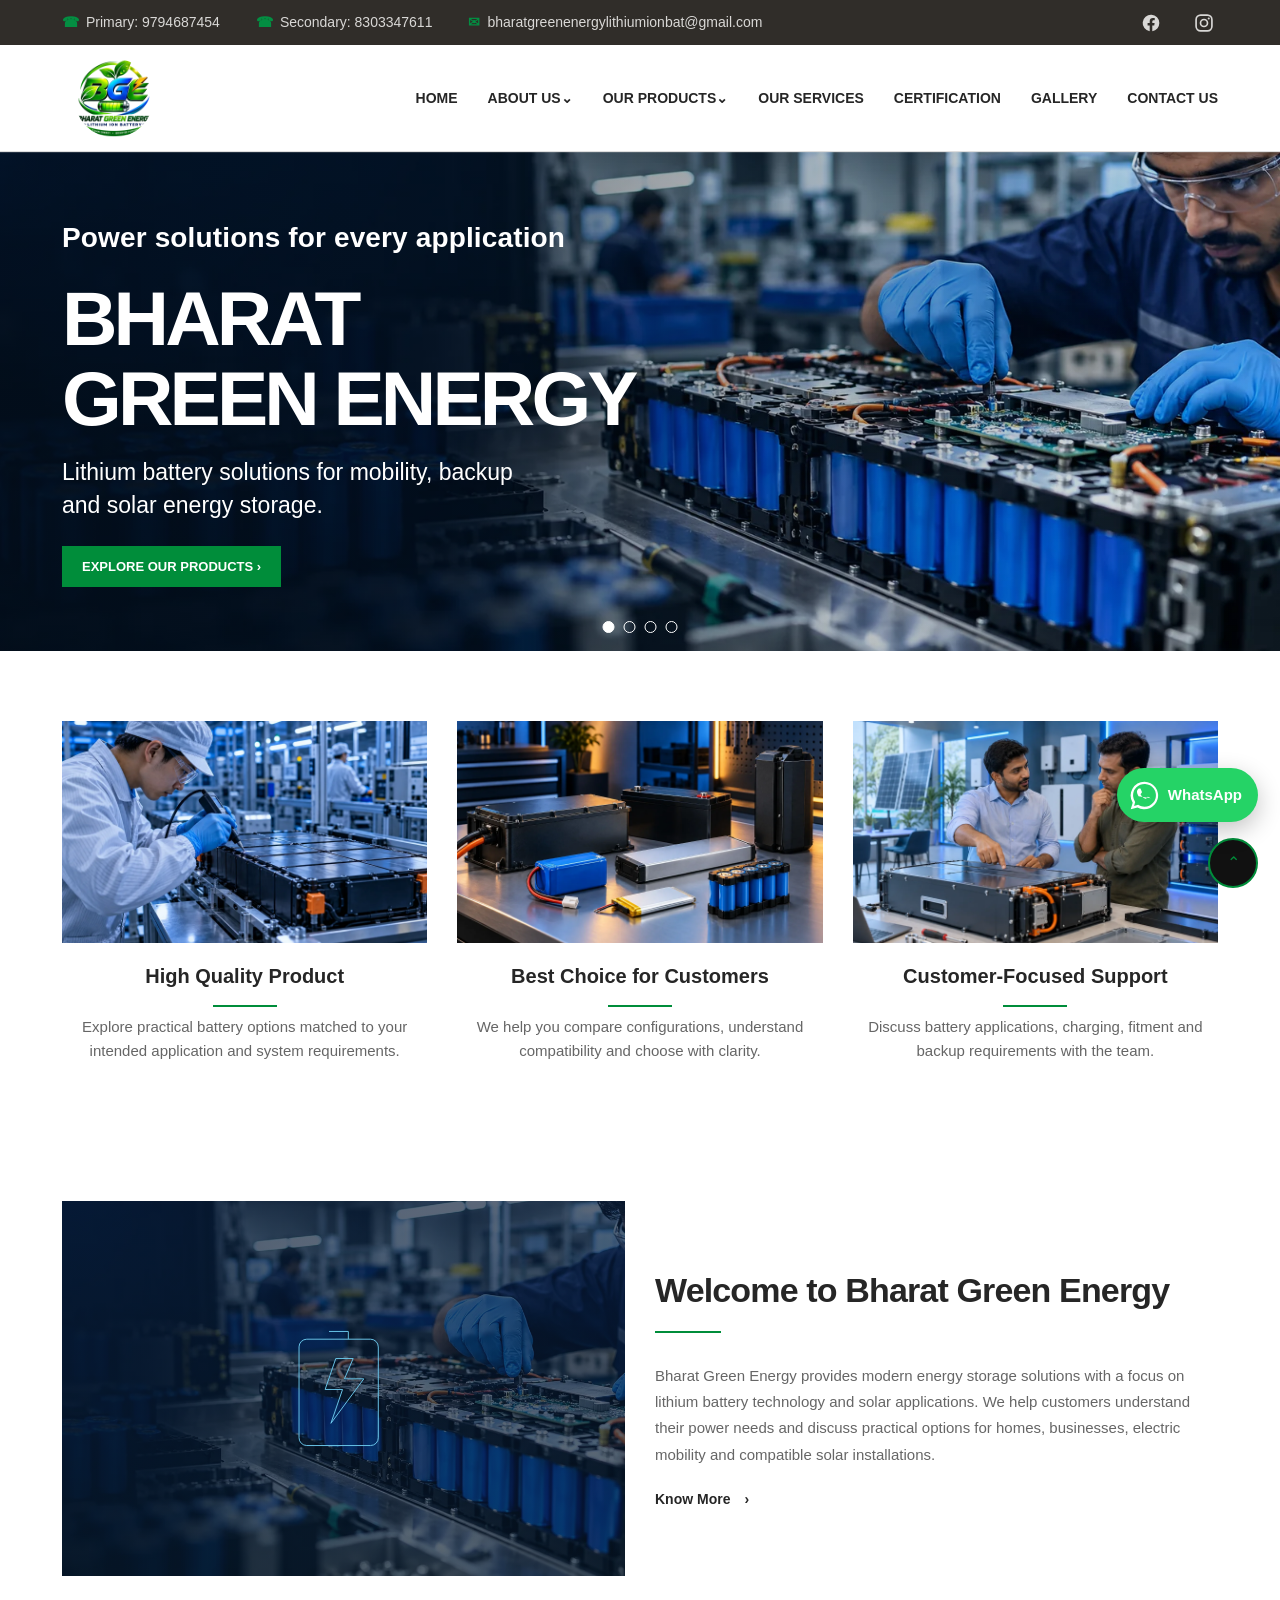
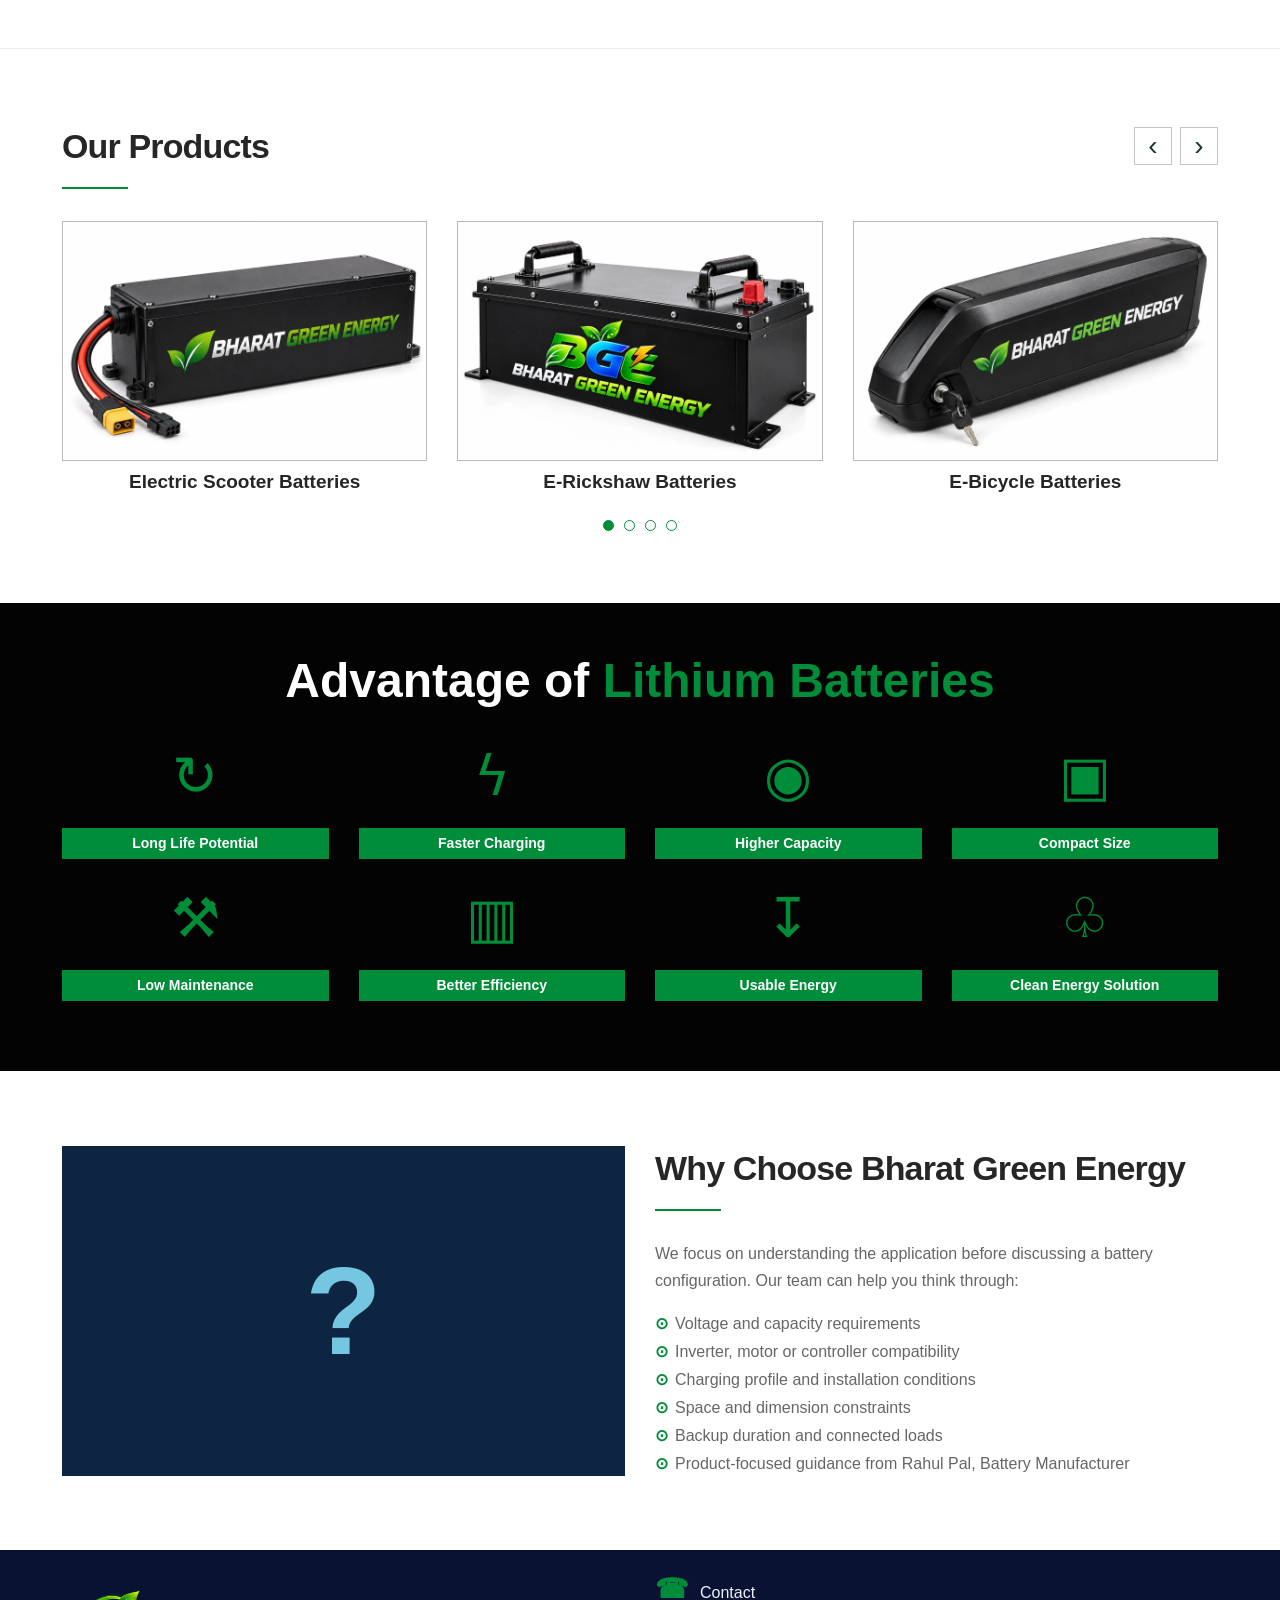
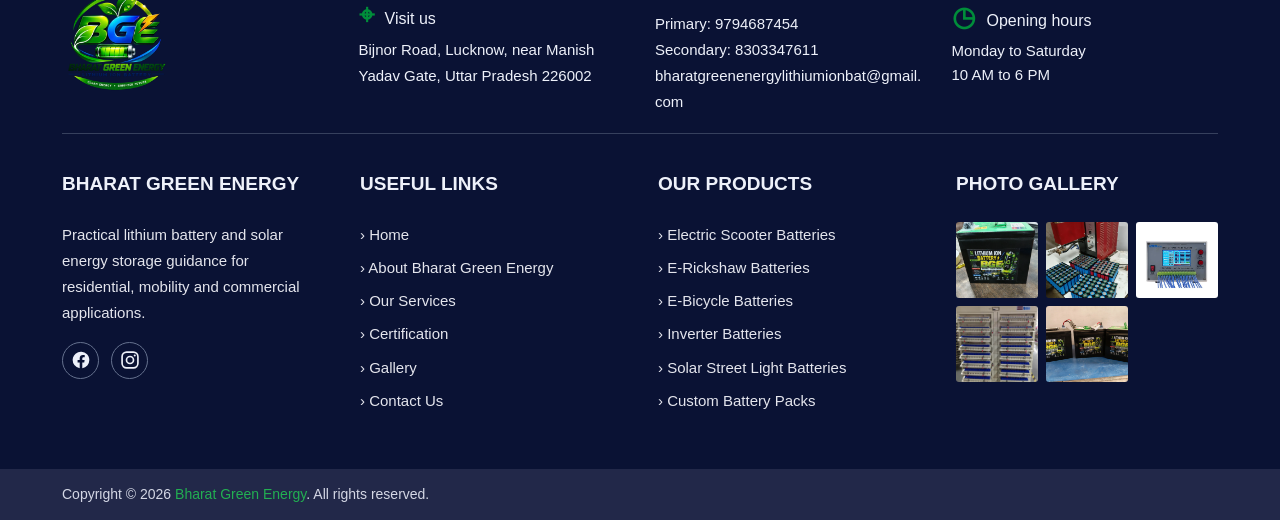
==== commit 8ce04896: "Initial project import" ====
--- a/index.html
+++ b/index.html
@@ -1 +1 @@
-<!doctype html><html lang="en"><head><meta charset="utf-8"><meta name="viewport" content="width=device-width,initial-scale=1"><meta name="description" content="Bharat Green Energy lithium battery applications and solar energy storage enquiries."><title>Home | Bharat Green Energy</title><link rel="stylesheet" href="style.css"><link rel="icon" href="favicon.ico" sizes="any"><link rel="icon" type="image/png" sizes="64x64" href="assets/favicon.png"><link rel="apple-touch-icon" href="assets/favicon.png"></head><body><header id="top"><div class="topbar"><div class="wrap"><div class="contact-mini"><a href="tel:+918303347611"><b>☎</b>Primary: 8303347611</a><a href="tel:+919794687454"><b>☎</b>Secondary: 9794687454</a><a href="mailto:bharatgreenenergylithiumionbat@gmail.com"><b>✉</b>bharatgreenenergylithiumionbat@gmail.com</a></div><div class="social"><a href="https://www.facebook.com/share/18KfhfePfn/" target="_blank" rel="noopener noreferrer" aria-label="Bharat Green Energy on Facebook"><svg viewBox="0 0 24 24" aria-hidden="true"><path fill="currentColor" d="M22 12a10 10 0 1 0-11.56 9.88v-6.99H7.9V12h2.54V9.8c0-2.5 1.5-3.89 3.77-3.89 1.1 0 2.25.2 2.25.2v2.47h-1.27c-1.25 0-1.64.77-1.64 1.57V12h2.79l-.45 2.89h-2.34v6.99A10 10 0 0 0 22 12Z"/></svg></a><a href="https://www.instagram.com/bharatgreenenergybatterys?stkn=cHMzb2tzNDg3MjN2" target="_blank" rel="noopener noreferrer" aria-label="Bharat Green Energy on Instagram"><svg viewBox="0 0 24 24" aria-hidden="true"><rect x="2.5" y="2.5" width="19" height="19" rx="5.5" fill="none" stroke="currentColor" stroke-width="2"/><circle cx="12" cy="12" r="4.2" fill="none" stroke="currentColor" stroke-width="2"/><circle cx="17.7" cy="6.5" r="1.25" fill="currentColor"/></svg></a></div></div></div><div class="masthead"><div class="wrap"><a class="brand" href="index.html" aria-label="Bharat Green Energy home"><img class="brand-logo" src="assets/bharat-green-energy-logo-transparent.webp" alt="Bharat Green Energy logo"></a><button class="menu-toggle" type="button" aria-label="Open menu" aria-controls="mobile-drawer" aria-expanded="false"><span aria-hidden="true">☰</span></button><nav class="nav" aria-label="Main navigation"><a href="index.html">HOME</a><div class="dropdown"><a href="about.html">ABOUT US⌄</a><div class="dropdown-menu"><a href="about.html">About Bharat Green Energy</a><a href="about.html#mission">Mission & Vision</a><a href="about.html#team">Our Team</a></div></div><div class="dropdown"><a href="index.html#products">OUR PRODUCTS⌄</a><div class="dropdown-menu"><a href="product.html?item=electric-scooter">Electric Scooter Batteries</a><a href="product.html?item=e-rickshaw">E-Rickshaw Batteries</a><a href="product.html?item=e-bicycle">E-Bicycle Batteries</a><a href="product.html?item=inverter">Inverter Batteries</a><a href="product.html?item=solar-street-light">Solar Street Light Batteries</a><a href="product.html?item=custom">Custom Battery Packs</a></div></div><a href="services.html">OUR SERVICES</a><a href="certification.html">CERTIFICATION</a><a href="gallery.html">GALLERY</a><a href="contact.html">CONTACT US</a></nav></div></div><div class="menu-backdrop" aria-hidden="true"></div><aside class="mobile-drawer" id="mobile-drawer" aria-label="Mobile navigation" aria-hidden="true"><div class="drawer-head"><a href="index.html" aria-label="Bharat Green Energy home"><img src="assets/bharat-green-energy-logo-transparent.webp" alt="Bharat Green Energy logo"></a><button class="drawer-close" type="button" aria-label="Close menu">×</button></div><nav class="drawer-nav" aria-label="Mobile menu"><a href="index.html">Home</a><div class="drawer-group"><button type="button" class="drawer-expand" aria-expanded="false" aria-controls="drawer-about">About Us<span aria-hidden="true">›</span></button><div class="drawer-submenu" id="drawer-about" hidden><a href="about.html">About Bharat Green Energy</a><a href="about.html#mission">Mission &amp; Vision</a><a href="about.html#team">Our Team</a></div></div><div class="drawer-group"><button type="button" class="drawer-expand" aria-expanded="false" aria-controls="drawer-products">Our Products<span aria-hidden="true">›</span></button><div class="drawer-submenu" id="drawer-products" hidden><a href="index.html#products">View All Products</a><a href="product.html?item=electric-scooter">Electric Scooter Batteries</a><a href="product.html?item=e-rickshaw">E-Rickshaw Batteries</a><a href="product.html?item=e-bicycle">E-Bicycle Batteries</a><a href="product.html?item=inverter">Inverter Batteries</a><a href="product.html?item=solar-street-light">Solar Street Light Batteries</a><a href="product.html?item=custom">Custom Battery Packs</a></div></div><a href="services.html">Our Services</a><a href="certification.html">Certification</a><a href="gallery.html">Gallery</a><a href="contact.html">Contact Us</a></nav></aside></header><section class="hero" aria-label="Battery solutions"><div class="hero-images" aria-hidden="true"><div class="hero-image active" style="background-image:url('assets/battery-workshop.webp')"></div><div class="hero-image" style="background-image:url('assets/hero-manufacturing.webp')"></div><div class="hero-image" style="background-image:url('assets/hero-mobility.webp')"></div><div class="hero-image" style="background-image:url('assets/hero-solar.webp')"></div></div><div class="wrap"><div class="hero-copy"><div class="hero-kicker">Power solutions for every application</div><h1>BHARAT<br>GREEN ENERGY</h1><p>Lithium battery solutions for mobility, backup and solar energy storage.</p><a class="hero-cta" href="#products">EXPLORE OUR PRODUCTS ›</a></div></div><div class="slide-dots"><button class="active" aria-label="Slide one"></button><button aria-label="Slide two"></button><button aria-label="Slide three"></button><button aria-label="Slide four"></button></div></section><section class="wrap trust-grid"><article class="trust-card"><div class="trust-image"><img src="assets/trust-quality.webp" alt="Illustrative battery quality inspection scene" loading="lazy"></div><h2>High Quality Product</h2><p>Explore practical battery options matched to your intended application and system requirements.</p></article><article class="trust-card"><div class="trust-image"><img src="assets/trust-choice.webp" alt="Illustrative range of lithium battery options" loading="lazy"></div><h2>Best Choice for Customers</h2><p>We help you compare configurations, understand compatibility and choose with clarity.</p></article><article class="trust-card"><div class="trust-image"><img src="assets/trust-support.webp" alt="Illustrative customer discussing battery requirements" loading="lazy"></div><h2>Customer-Focused Support</h2><p>Discuss battery applications, charging, fitment and backup requirements with the team.</p></article></section><section class="section"><div class="wrap intro"><div class="intro-photo" aria-label="Battery technology illustration"><svg viewBox="0 0 150 150"><rect x="29" y="24" width="82" height="110" rx="8"/><path d="M60 16h20v8M67 44l-11 32h18l-12 35 34-46H76l9-21z"/></svg></div><div><h2 class="rule">Welcome to Bharat Green Energy</h2><p>Bharat Green Energy provides modern energy storage solutions with a focus on lithium battery technology and solar applications. We help customers understand their power needs and discuss practical options for homes, businesses, electric mobility and compatible solar installations.</p><a class="text-link" href="about.html">Know More　›</a></div></div></section><section class="section product-section" id="products"><div class="wrap"><div class="product-heading"><h2 class="section-title rule">Our Products</h2><div class="product-controls"><button class="product-prev" type="button" aria-label="Previous products">‹</button><button class="product-next" type="button" aria-label="Next products">›</button></div></div><div class="product-viewport" aria-label="Bharat Green Energy product carousel"><div class="product-track"><a class="product-card" href="product.html?item=electric-scooter"><div class="product-photo"><img src="assets/product-scooter.webp" alt="Bharat Green Energy labelled electric scooter batteries product mockup" loading="lazy"></div><h3>Electric Scooter Batteries</h3></a><a class="product-card" href="product.html?item=e-rickshaw"><div class="product-photo"><img src="assets/product-rickshaw.webp" alt="Bharat Green Energy labelled e-rickshaw batteries product mockup" loading="lazy"></div><h3>E-Rickshaw Batteries</h3></a><a class="product-card" href="product.html?item=e-bicycle"><div class="product-photo"><img src="assets/product-bicycle.webp" alt="Bharat Green Energy labelled e-bicycle batteries product mockup" loading="lazy"></div><h3>E-Bicycle Batteries</h3></a><a class="product-card" href="product.html?item=inverter"><div class="product-photo"><img src="assets/product-inverter.webp" alt="Bharat Green Energy labelled inverter batteries product mockup" loading="lazy"></div><h3>Inverter Batteries</h3></a><a class="product-card" href="product.html?item=solar-street-light"><div class="product-photo"><img src="assets/product-street-light.webp" alt="Bharat Green Energy labelled solar street light batteries product mockup" loading="lazy"></div><h3>Solar Street Light Batteries</h3></a><a class="product-card" href="product.html?item=custom"><div class="product-photo"><img src="assets/product-custom.webp" alt="Bharat Green Energy labelled custom battery packs product mockup" loading="lazy"></div><h3>Custom Battery Packs</h3></a></div></div><div class="product-dots" aria-label="Choose product slide"></div></div></section><section class="advantage"><div class="wrap"><h2>Advantage of <span>Lithium Batteries</span></h2><div class="adv-grid"><div><div class="adv-icon">↻</div><div class="adv-label">Long Life Potential</div></div><div><div class="adv-icon">ϟ</div><div class="adv-label">Faster Charging</div></div><div><div class="adv-icon">◉</div><div class="adv-label">Higher Capacity</div></div><div><div class="adv-icon">▣</div><div class="adv-label">Compact Size</div></div><div><div class="adv-icon">⚒</div><div class="adv-label">Low Maintenance</div></div><div><div class="adv-icon">▥</div><div class="adv-label">Better Efficiency</div></div><div><div class="adv-icon">↧</div><div class="adv-label">Usable Energy</div></div><div><div class="adv-icon">♧</div><div class="adv-label">Clean Energy Solution</div></div></div></div></section><section class="section"><div class="wrap why"><div class="why-visual">?</div><div><h2 class="section-title rule">Why Choose Bharat Green Energy</h2><p>We focus on understanding the application before discussing a battery configuration. Our team can help you think through:</p><ul class="checks"><li>Voltage and capacity requirements</li><li>Inverter, motor or controller compatibility</li><li>Charging profile and installation conditions</li><li>Space and dimension constraints</li><li>Backup duration and connected loads</li><li>Product-focused guidance from Rahul Pal, Battery Manufacturer</li></ul></div></div></section><footer class="footer"><div class="wrap footer-info"><div><a class="brand" href="index.html"><img class="brand-logo" src="assets/bharat-green-energy-logo-transparent.webp" alt="Bharat Green Energy logo"></a></div><div><b>⌖</b>Visit us <span><a href="https://maps.app.goo.gl/enoF5jW4psgScYXw9?g_st=aw" target="_blank" rel="noopener noreferrer" aria-label="Open our address in Google Maps">Bijnor Road, Lucknow, near Manish Yadav Gate, Uttar Pradesh 226002</a></span></div><div><b>☎</b>Contact <span><a href="tel:+918303347611">Primary: 8303347611</a><br><a href="tel:+919794687454">Secondary: 9794687454</a><br><a href="mailto:bharatgreenenergylithiumionbat@gmail.com">bharatgreenenergylithiumionbat@gmail.com</a></span></div><div><b>◷</b>Opening hours <span>Monday to Saturday<br>9 AM to 9 PM</span></div></div><div class="wrap footer-main"><div><h3>BHARAT GREEN ENERGY</h3><p>Practical lithium battery and solar energy storage guidance for residential, mobility and commercial applications.</p><div class="footer-social"><a href="https://www.facebook.com/share/18KfhfePfn/" target="_blank" rel="noopener noreferrer" aria-label="Bharat Green Energy on Facebook"><svg viewBox="0 0 24 24" aria-hidden="true"><path fill="currentColor" d="M22 12a10 10 0 1 0-11.56 9.88v-6.99H7.9V12h2.54V9.8c0-2.5 1.5-3.89 3.77-3.89 1.1 0 2.25.2 2.25.2v2.47h-1.27c-1.25 0-1.64.77-1.64 1.57V12h2.79l-.45 2.89h-2.34v6.99A10 10 0 0 0 22 12Z"/></svg></a><a href="https://www.instagram.com/bharatgreenenergybatterys?stkn=cHMzb2tzNDg3MjN2" target="_blank" rel="noopener noreferrer" aria-label="Bharat Green Energy on Instagram"><svg viewBox="0 0 24 24" aria-hidden="true"><rect x="2.5" y="2.5" width="19" height="19" rx="5.5" fill="none" stroke="currentColor" stroke-width="2"/><circle cx="12" cy="12" r="4.2" fill="none" stroke="currentColor" stroke-width="2"/><circle cx="17.7" cy="6.5" r="1.25" fill="currentColor"/></svg></a></div></div><div><h3>USEFUL LINKS</h3><ul><li><a href="index.html">› Home</a></li><li><a href="about.html">› About Bharat Green Energy</a></li><li><a href="services.html">› Our Services</a></li><li><a href="certification.html">› Certification</a></li><li><a href="gallery.html">› Gallery</a></li><li><a href="contact.html">› Contact Us</a></li></ul></div><div><h3>OUR PRODUCTS</h3><ul><li><a href="product.html?item=electric-scooter">› Electric Scooter Batteries</a></li><li><a href="product.html?item=e-rickshaw">› E-Rickshaw Batteries</a></li><li><a href="product.html?item=e-bicycle">› E-Bicycle Batteries</a></li><li><a href="product.html?item=inverter">› Inverter Batteries</a></li><li><a href="product.html?item=solar-street-light">› Solar Street Light Batteries</a></li><li><a href="product.html?item=custom">› Custom Battery Packs</a></li></ul></div><div><h3>PHOTO GALLERY</h3><div class="thumb-grid"><a href="gallery.html" aria-label="View Bharat Green Energy battery pack in the gallery"><img src="assets/bge-branded-battery-pack.webp" alt="Bharat Green Energy battery pack" loading="lazy"></a><a href="gallery.html" aria-label="View Battery cell assembly in the gallery"><img src="assets/battery-cell-assembly.webp" alt="Battery cell assembly" loading="lazy"></a><a href="gallery.html" aria-label="View Automatic cell equalizer in the gallery"><img src="assets/automatic-cell-equalizer.webp" alt="Automatic cell equalizer" loading="lazy"></a><a href="gallery.html" aria-label="View Battery cell testing cabinet in the gallery"><img src="assets/cell-testing-cabinet.webp" alt="Battery cell testing cabinet" loading="lazy"></a><a href="gallery.html" aria-label="View Bharat Green Energy battery range in the gallery"><img src="assets/bge-battery-range.webp" alt="Bharat Green Energy battery range" loading="lazy"></a></div></div></div><div class="copyright"><div class="wrap">Copyright © 2026 <span style="color:#22af52">Bharat Green Energy</span>. All rights reserved.</div></div></footer><a class="whatsapp-float" href="https://wa.me/918303347611?text=Hello%20Bharat%20Green%20Energy%2C%20I%20would%20like%20help%20with%20a%20lithium%20battery%20solution." aria-label="Chat with Bharat Green Energy on WhatsApp" target="_blank" rel="noopener noreferrer"><svg viewBox="0 0 32 32" aria-hidden="true"><path fill="currentColor" d="M16 .8A15.2 15.2 0 0 0 3 23.9L.8 31.2l7.5-2A15.2 15.2 0 1 0 16 .8Zm0 27.6c-2.3 0-4.5-.6-6.5-1.8l-.5-.3-4.5 1.2 1.2-4.4-.3-.5A12.6 12.6 0 1 1 16 28.4Zm6.9-9.5c-.4-.2-2.3-1.1-2.7-1.3-.4-.1-.7-.2-1 .2-.3.4-1.1 1.3-1.4 1.6-.3.3-.5.3-.9.1-.4-.2-1.6-.6-3-1.9-1.1-1-1.9-2.2-2.1-2.6-.2-.4 0-.6.2-.8l.7-.9.4-.7c.1-.3 0-.5 0-.7l-1.2-2.9c-.3-.7-.6-.6-.9-.6h-.8c-.3 0-.7.1-1.1.5s-1.4 1.4-1.4 3.3 1.5 3.8 1.7 4.6 4.7 5.4c1.3.4 2.3.6 3.1.5 1.3-.1 2.3-1 2.6-1.9.3-.9.3-1.7.2-1.9-.1-.2-.3-.3-.7-.5Z"/></svg><span>WhatsApp</span></a><button class="backtop" aria-label="Back to top" onclick="window.scrollTo({top:0,behavior:'smooth'})">⌃</button><script src="script.js"></script></body></html>+<!doctype html><html lang="en"><head><meta charset="utf-8"><meta name="viewport" content="width=device-width,initial-scale=1"><title>Bharat Green Energy | Lithium Battery Manufacturer</title><link rel="stylesheet" href="style.css"><link rel="icon" href="favicon.ico" sizes="any"><link rel="icon" type="image/png" sizes="64x64" href="assets/favicon.png"><link rel="apple-touch-icon" href="assets/favicon.png"><meta name="description" content="Bharat Green Energy supplies lithium-ion battery solutions for electric vehicles, inverters and solar applications. Contact us for battery enquiries."><meta name="robots" content="index, follow, max-image-preview:large"><link rel="canonical" href="https://bharatgreenenergybatteries.online/"><meta property="og:type" content="website"><meta property="og:site_name" content="Bharat Green Energy"><meta property="og:title" content="Bharat Green Energy | Lithium Battery Manufacturer"><meta property="og:description" content="Bharat Green Energy supplies lithium-ion battery solutions for electric vehicles, inverters and solar applications. Contact us for battery enquiries."><meta property="og:url" content="https://bharatgreenenergybatteries.online/"><meta property="og:image" content="https://bharatgreenenergybatteries.online/assets/bge-branded-battery-pack.webp"><meta name="twitter:card" content="summary_large_image"><script type="application/ld+json">{"@context": "https://schema.org", "@type": "Organization", "name": "Bharat Green Energy", "url": "https://bharatgreenenergybatteries.online/", "logo": "https://bharatgreenenergybatteries.online/assets/bharat-green-energy-logo-transparent.webp", "telephone": "+91-9794687454", "email": "bharatgreenenergylithiumionbat@gmail.com", "sameAs": ["https://www.facebook.com/share/18KfhfePfn/", "https://www.instagram.com/bharatgreenenergybatterys/"]}</script></head><body><header id="top"><div class="topbar"><div class="wrap"><div class="contact-mini"><a href="tel:+919794687454"><b>☎</b>Primary: 9794687454</a><a href="tel:+918303347611"><b>☎</b>Secondary: 8303347611</a><a href="mailto:bharatgreenenergylithiumionbat@gmail.com"><b>✉</b>bharatgreenenergylithiumionbat@gmail.com</a></div><div class="social"><a href="https://www.facebook.com/share/18KfhfePfn/" target="_blank" rel="noopener noreferrer" aria-label="Bharat Green Energy on Facebook"><svg viewBox="0 0 24 24" aria-hidden="true"><path fill="currentColor" d="M22 12a10 10 0 1 0-11.56 9.88v-6.99H7.9V12h2.54V9.8c0-2.5 1.5-3.89 3.77-3.89 1.1 0 2.25.2 2.25.2v2.47h-1.27c-1.25 0-1.64.77-1.64 1.57V12h2.79l-.45 2.89h-2.34v6.99A10 10 0 0 0 22 12Z"/></svg></a><a href="https://www.instagram.com/bharatgreenenergybatterys?stkn=cHMzb2tzNDg3MjN2" target="_blank" rel="noopener noreferrer" aria-label="Bharat Green Energy on Instagram"><svg viewBox="0 0 24 24" aria-hidden="true"><rect x="2.5" y="2.5" width="19" height="19" rx="5.5" fill="none" stroke="currentColor" stroke-width="2"/><circle cx="12" cy="12" r="4.2" fill="none" stroke="currentColor" stroke-width="2"/><circle cx="17.7" cy="6.5" r="1.25" fill="currentColor"/></svg></a></div></div></div><div class="masthead"><div class="wrap"><a class="brand" href="index.html" aria-label="Bharat Green Energy home"><img class="brand-logo" src="assets/bharat-green-energy-logo-transparent.webp" alt="Bharat Green Energy logo"></a><button class="menu-toggle" type="button" aria-label="Open menu" aria-controls="mobile-drawer" aria-expanded="false"><span aria-hidden="true">☰</span></button><nav class="nav" aria-label="Main navigation"><a href="index.html">HOME</a><div class="dropdown"><a href="about.html">ABOUT US⌄</a><div class="dropdown-menu"><a href="about.html">About Bharat Green Energy</a><a href="about.html#mission">Mission & Vision</a><a href="about.html#team">Our Team</a></div></div><div class="dropdown"><a href="index.html#products">OUR PRODUCTS⌄</a><div class="dropdown-menu"><a href="product.html?item=electric-scooter">Electric Scooter Batteries</a><a href="product.html?item=e-rickshaw">E-Rickshaw Batteries</a><a href="product.html?item=e-bicycle">E-Bicycle Batteries</a><a href="product.html?item=inverter">Inverter Batteries</a><a href="product.html?item=solar-street-light">Solar Street Light Batteries</a><a href="product.html?item=custom">Custom Battery Packs</a></div></div><a href="services.html">OUR SERVICES</a><a href="certification.html">CERTIFICATION</a><a href="gallery.html">GALLERY</a><a href="contact.html">CONTACT US</a></nav></div></div><div class="menu-backdrop" aria-hidden="true"></div><aside class="mobile-drawer" id="mobile-drawer" aria-label="Mobile navigation" aria-hidden="true"><div class="drawer-head"><a href="index.html" aria-label="Bharat Green Energy home"><img src="assets/bharat-green-energy-logo-transparent.webp" alt="Bharat Green Energy logo"></a><button class="drawer-close" type="button" aria-label="Close menu">×</button></div><nav class="drawer-nav" aria-label="Mobile menu"><a href="index.html">Home</a><div class="drawer-group"><button type="button" class="drawer-expand" aria-expanded="false" aria-controls="drawer-about">About Us<span aria-hidden="true">›</span></button><div class="drawer-submenu" id="drawer-about" hidden><a href="about.html">About Bharat Green Energy</a><a href="about.html#mission">Mission &amp; Vision</a><a href="about.html#team">Our Team</a></div></div><div class="drawer-group"><button type="button" class="drawer-expand" aria-expanded="false" aria-controls="drawer-products">Our Products<span aria-hidden="true">›</span></button><div class="drawer-submenu" id="drawer-products" hidden><a href="index.html#products">View All Products</a><a href="product.html?item=electric-scooter">Electric Scooter Batteries</a><a href="product.html?item=e-rickshaw">E-Rickshaw Batteries</a><a href="product.html?item=e-bicycle">E-Bicycle Batteries</a><a href="product.html?item=inverter">Inverter Batteries</a><a href="product.html?item=solar-street-light">Solar Street Light Batteries</a><a href="product.html?item=custom">Custom Battery Packs</a></div></div><a href="services.html">Our Services</a><a href="certification.html">Certification</a><a href="gallery.html">Gallery</a><a href="contact.html">Contact Us</a></nav></aside></header><section class="hero" aria-label="Battery solutions"><div class="hero-images" aria-hidden="true"><div class="hero-image active" style="background-image:url('assets/battery-workshop.webp')"></div><div class="hero-image" style="background-image:url('assets/hero-manufacturing.webp')"></div><div class="hero-image" style="background-image:url('assets/hero-mobility.webp')"></div><div class="hero-image" style="background-image:url('assets/hero-solar.webp')"></div></div><div class="wrap"><div class="hero-copy"><div class="hero-kicker">Power solutions for every application</div><h1>BHARAT<br>GREEN ENERGY</h1><p>Lithium battery solutions for mobility, backup and solar energy storage.</p><a class="hero-cta" href="#products">EXPLORE OUR PRODUCTS ›</a></div></div><div class="slide-dots"><button class="active" aria-label="Slide one"></button><button aria-label="Slide two"></button><button aria-label="Slide three"></button><button aria-label="Slide four"></button></div></section><section class="wrap trust-grid"><article class="trust-card"><div class="trust-image"><img src="assets/trust-quality.webp" alt="Illustrative battery quality inspection scene" loading="lazy"></div><h2>High Quality Product</h2><p>Explore practical battery options matched to your intended application and system requirements.</p></article><article class="trust-card"><div class="trust-image"><img src="assets/trust-choice.webp" alt="Illustrative range of lithium battery options" loading="lazy"></div><h2>Best Choice for Customers</h2><p>We help you compare configurations, understand compatibility and choose with clarity.</p></article><article class="trust-card"><div class="trust-image"><img src="assets/trust-support.webp" alt="Illustrative customer discussing battery requirements" loading="lazy"></div><h2>Customer-Focused Support</h2><p>Discuss battery applications, charging, fitment and backup requirements with the team.</p></article></section><section class="section"><div class="wrap intro"><div class="intro-photo" aria-label="Battery technology illustration"><svg viewBox="0 0 150 150"><rect x="29" y="24" width="82" height="110" rx="8"/><path d="M60 16h20v8M67 44l-11 32h18l-12 35 34-46H76l9-21z"/></svg></div><div><h2 class="rule">Welcome to Bharat Green Energy</h2><p>Bharat Green Energy provides modern energy storage solutions with a focus on lithium battery technology and solar applications. We help customers understand their power needs and discuss practical options for homes, businesses, electric mobility and compatible solar installations.</p><a class="text-link" href="about.html">Know More　›</a></div></div></section><section class="section product-section" id="products"><div class="wrap"><div class="product-heading"><h2 class="section-title rule">Our Products</h2><div class="product-controls"><button class="product-prev" type="button" aria-label="Previous products">‹</button><button class="product-next" type="button" aria-label="Next products">›</button></div></div><div class="product-viewport" aria-label="Bharat Green Energy product carousel"><div class="product-track"><a class="product-card" href="product.html?item=electric-scooter"><div class="product-photo"><img src="assets/product-scooter.webp" alt="Bharat Green Energy labelled electric scooter batteries product mockup" loading="lazy"></div><h3>Electric Scooter Batteries</h3></a><a class="product-card" href="product.html?item=e-rickshaw"><div class="product-photo"><img src="assets/product-rickshaw.webp" alt="Bharat Green Energy labelled e-rickshaw batteries product mockup" loading="lazy"></div><h3>E-Rickshaw Batteries</h3></a><a class="product-card" href="product.html?item=e-bicycle"><div class="product-photo"><img src="assets/product-bicycle.webp" alt="Bharat Green Energy labelled e-bicycle batteries product mockup" loading="lazy"></div><h3>E-Bicycle Batteries</h3></a><a class="product-card" href="product.html?item=inverter"><div class="product-photo"><img src="assets/product-inverter.webp" alt="Bharat Green Energy labelled inverter batteries product mockup" loading="lazy"></div><h3>Inverter Batteries</h3></a><a class="product-card" href="product.html?item=solar-street-light"><div class="product-photo"><img src="assets/product-street-light.webp" alt="Bharat Green Energy labelled solar street light batteries product mockup" loading="lazy"></div><h3>Solar Street Light Batteries</h3></a><a class="product-card" href="product.html?item=custom"><div class="product-photo"><img src="assets/product-custom.webp" alt="Bharat Green Energy labelled custom battery packs product mockup" loading="lazy"></div><h3>Custom Battery Packs</h3></a></div></div><div class="product-dots" aria-label="Choose product slide"></div></div></section><section class="advantage"><div class="wrap"><h2>Advantage of <span>Lithium Batteries</span></h2><div class="adv-grid"><div><div class="adv-icon">↻</div><div class="adv-label">Long Life Potential</div></div><div><div class="adv-icon">ϟ</div><div class="adv-label">Faster Charging</div></div><div><div class="adv-icon">◉</div><div class="adv-label">Higher Capacity</div></div><div><div class="adv-icon">▣</div><div class="adv-label">Compact Size</div></div><div><div class="adv-icon">⚒</div><div class="adv-label">Low Maintenance</div></div><div><div class="adv-icon">▥</div><div class="adv-label">Better Efficiency</div></div><div><div class="adv-icon">↧</div><div class="adv-label">Usable Energy</div></div><div><div class="adv-icon">♧</div><div class="adv-label">Clean Energy Solution</div></div></div></div></section><section class="section"><div class="wrap why"><div class="why-visual">?</div><div><h2 class="section-title rule">Why Choose Bharat Green Energy</h2><p>We focus on understanding the application before discussing a battery configuration. Our team can help you think through:</p><ul class="checks"><li>Voltage and capacity requirements</li><li>Inverter, motor or controller compatibility</li><li>Charging profile and installation conditions</li><li>Space and dimension constraints</li><li>Backup duration and connected loads</li><li>Product-focused guidance from Rahul Pal, Battery Manufacturer</li></ul></div></div></section><footer class="footer"><div class="wrap footer-info"><div><a class="brand" href="index.html"><img class="brand-logo" src="assets/bharat-green-energy-logo-transparent.webp" alt="Bharat Green Energy logo"></a></div><div><b>⌖</b>Visit us <span><a href="https://maps.app.goo.gl/enoF5jW4psgScYXw9?g_st=aw" target="_blank" rel="noopener noreferrer" aria-label="Open our address in Google Maps">Bijnor Road, Lucknow, near Manish Yadav Gate, Uttar Pradesh 226002</a></span></div><div><b>☎</b>Contact <span><a href="tel:+919794687454">Primary: 9794687454</a><br><a href="tel:+918303347611">Secondary: 8303347611</a><br><a href="mailto:bharatgreenenergylithiumionbat@gmail.com">bharatgreenenergylithiumionbat@gmail.com</a></span></div><div><b>◷</b>Opening hours <span>Monday to Saturday<br>10 AM to 6 PM</span></div></div><div class="wrap footer-main"><div><h3>BHARAT GREEN ENERGY</h3><p>Practical lithium battery and solar energy storage guidance for residential, mobility and commercial applications.</p><div class="footer-social"><a href="https://www.facebook.com/share/18KfhfePfn/" target="_blank" rel="noopener noreferrer" aria-label="Bharat Green Energy on Facebook"><svg viewBox="0 0 24 24" aria-hidden="true"><path fill="currentColor" d="M22 12a10 10 0 1 0-11.56 9.88v-6.99H7.9V12h2.54V9.8c0-2.5 1.5-3.89 3.77-3.89 1.1 0 2.25.2 2.25.2v2.47h-1.27c-1.25 0-1.64.77-1.64 1.57V12h2.79l-.45 2.89h-2.34v6.99A10 10 0 0 0 22 12Z"/></svg></a><a href="https://www.instagram.com/bharatgreenenergybatterys?stkn=cHMzb2tzNDg3MjN2" target="_blank" rel="noopener noreferrer" aria-label="Bharat Green Energy on Instagram"><svg viewBox="0 0 24 24" aria-hidden="true"><rect x="2.5" y="2.5" width="19" height="19" rx="5.5" fill="none" stroke="currentColor" stroke-width="2"/><circle cx="12" cy="12" r="4.2" fill="none" stroke="currentColor" stroke-width="2"/><circle cx="17.7" cy="6.5" r="1.25" fill="currentColor"/></svg></a></div></div><div><h3>USEFUL LINKS</h3><ul><li><a href="index.html">› Home</a></li><li><a href="about.html">› About Bharat Green Energy</a></li><li><a href="services.html">› Our Services</a></li><li><a href="certification.html">› Certification</a></li><li><a href="gallery.html">› Gallery</a></li><li><a href="contact.html">› Contact Us</a></li></ul></div><div><h3>OUR PRODUCTS</h3><ul><li><a href="product.html?item=electric-scooter">› Electric Scooter Batteries</a></li><li><a href="product.html?item=e-rickshaw">› E-Rickshaw Batteries</a></li><li><a href="product.html?item=e-bicycle">› E-Bicycle Batteries</a></li><li><a href="product.html?item=inverter">› Inverter Batteries</a></li><li><a href="product.html?item=solar-street-light">› Solar Street Light Batteries</a></li><li><a href="product.html?item=custom">› Custom Battery Packs</a></li></ul></div><div><h3>PHOTO GALLERY</h3><div class="thumb-grid"><a href="gallery.html" aria-label="View Bharat Green Energy battery pack in the gallery"><img src="assets/bge-branded-battery-pack.webp" alt="Bharat Green Energy battery pack" loading="lazy"></a><a href="gallery.html" aria-label="View Battery cell assembly in the gallery"><img src="assets/battery-cell-assembly.webp" alt="Battery cell assembly" loading="lazy"></a><a href="gallery.html" aria-label="View Automatic cell equalizer in the gallery"><img src="assets/automatic-cell-equalizer.webp" alt="Automatic cell equalizer" loading="lazy"></a><a href="gallery.html" aria-label="View Battery cell testing cabinet in the gallery"><img src="assets/cell-testing-cabinet.webp" alt="Battery cell testing cabinet" loading="lazy"></a><a href="gallery.html" aria-label="View Bharat Green Energy battery range in the gallery"><img src="assets/bge-battery-range.webp" alt="Bharat Green Energy battery range" loading="lazy"></a></div></div></div><div class="copyright"><div class="wrap">Copyright © 2026 <span style="color:#22af52">Bharat Green Energy</span>. All rights reserved.</div></div></footer><a class="whatsapp-float" href="https://wa.me/919794687454?text=Hello%20Bharat%20Green%20Energy%2C%20I%20would%20like%20to%20get%20help%20regarding%20your%20batteries%2C%20services%20or%20other%20work." aria-label="Chat with Bharat Green Energy on WhatsApp" target="_blank" rel="noopener noreferrer"><svg viewBox="0 0 32 32" aria-hidden="true"><path fill="currentColor" d="M16 .8A15.2 15.2 0 0 0 3 23.9L.8 31.2l7.5-2A15.2 15.2 0 1 0 16 .8Zm0 27.6c-2.3 0-4.5-.6-6.5-1.8l-.5-.3-4.5 1.2 1.2-4.4-.3-.5A12.6 12.6 0 1 1 16 28.4Zm6.9-9.5c-.4-.2-2.3-1.1-2.7-1.3-.4-.1-.7-.2-1 .2-.3.4-1.1 1.3-1.4 1.6-.3.3-.5.3-.9.1-.4-.2-1.6-.6-3-1.9-1.1-1-1.9-2.2-2.1-2.6-.2-.4 0-.6.2-.8l.7-.9.4-.7c.1-.3 0-.5 0-.7l-1.2-2.9c-.3-.7-.6-.6-.9-.6h-.8c-.3 0-.7.1-1.1.5s-1.4 1.4-1.4 3.3 1.5 3.8 1.7 4.6 4.7 5.4c1.3.4 2.3.6 3.1.5 1.3-.1 2.3-1 2.6-1.9.3-.9.3-1.7.2-1.9-.1-.2-.3-.3-.7-.5Z"/></svg><span>WhatsApp</span></a><button class="backtop" aria-label="Back to top" onclick="window.scrollTo({top:0,behavior:'smooth'})">⌃</button><script src="script.js"></script></body></html>
--- a/style.css
+++ b/style.css
@@ -54,3 +54,5 @@
 .masthead .brand{width:104px;height:104px;display:flex;align-items:center;justify-content:center;border-radius:50%;background:transparent;overflow:hidden}.masthead .brand-logo{width:100%;height:100%;object-fit:contain;border-radius:50%;background:transparent}.drawer-head img{border-radius:50%;background:transparent}.footer .brand{background:transparent}.footer .brand-logo{object-fit:contain;background:transparent}@media(max-width:900px){.masthead .brand{width:76px;height:76px}}@media(max-width:760px){.masthead .brand{width:70px;height:70px}}
 
 .masthead .brand-logo{padding:12%;}.drawer-head img{object-fit:contain;padding:8%;}
+
+#whatsapp-enquiry{border:0;border-radius:16px;padding:28px;width:min(440px,calc(100% - 32px));color:#153729}#whatsapp-enquiry::backdrop{background:rgba(0,0,0,.55)}#whatsapp-enquiry h2{margin:0 0 20px}#whatsapp-enquiry label{display:block;margin:14px 0}#whatsapp-enquiry input,#whatsapp-enquiry textarea{display:block;box-sizing:border-box;width:100%;margin-top:8px;padding:12px;border:1px solid #b8c9bf;border-radius:8px;font:inherit}.whatsapp-actions{display:flex;gap:10px;justify-content:flex-end}.whatsapp-actions button{padding:12px;border:0;border-radius:8px;cursor:pointer}.whatsapp-actions button[type=submit]{background:#168942;color:white}
